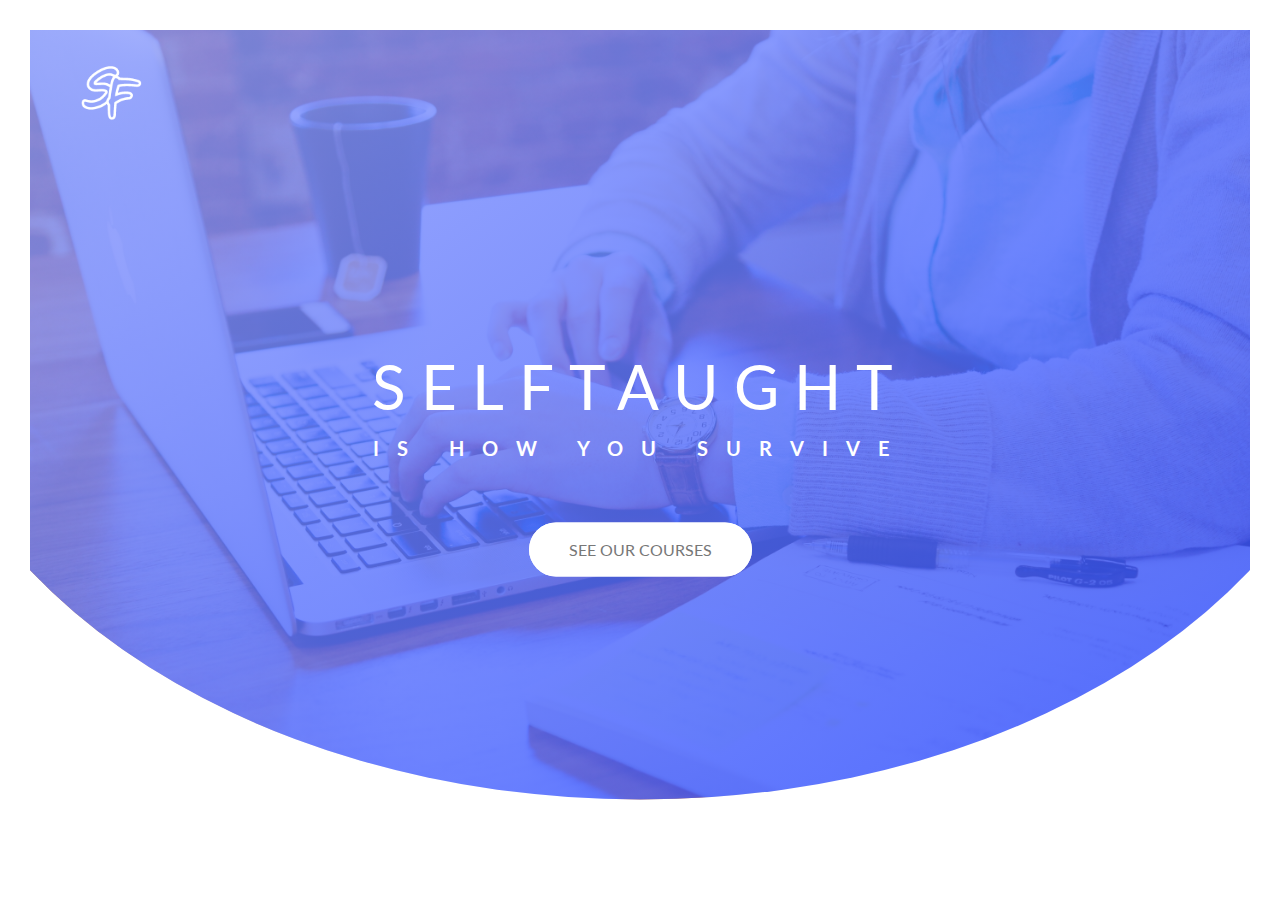
==== kteamsass/index.html @ ffa70d14 "bem class name" ====
<!DOCTYPE html>
<html lang="en">
<head>
  <meta charset="UTF-8">
  <meta name="viewport" content="width=device-width, initial-scale=1.0">
  <link href="https://fonts.googleapis.com/css2?family=Lato&display=swap" rel="stylesheet">
  <link rel="stylesheet" href="../vendor/css/fontawesome-5.13.0.min.css">
  <link rel="stylesheet" href="./css/style.css">
  <title>SELFTAUGHT | Skill Website | CSS và SASS nâng cao</title>
</head>
<body>
  <header class="header">
    <div class="header__logo-box">
      <img src="./img/logooutline.png" class="header__logo" alt="logo">
    </div>
    <div class="header__text-box">
      <h3 class="heading-primary">
        <span class="heading-primary--main">selftaught</span>
        <span class="heading-primary--sub">is how you survive</span>
      </h3>
      <a href="#" class="btn btn--white btn--animated">See our courses</a>
    </div>
  </header>
</body>
</html>
---- kteamsass/css/style.css ----
*,
*::before,
*::after {
    box-sizing: border-box;
    margin: 0;
    padding: 0;
}

body {
    color: #777;
    line-height: 1.5;
    font-family: "Lato", sans-serif;
    font-weight: 400;
    font-size: 1.6rem;
    padding: 30px;
}

header {
    background-image: linear-gradient(to right bottom, rgba(142, 158, 252, .8), rgba(28, 62, 255, .8)), url("../img/background1.jpg");
    background-position: top;
    background-size: cover;
    clip-path: ellipse(60% 60% at 50% 30%);
    height: 95vh;
    position: relative;
}

html {
    font-size: 10px;
}

.btn,
.btn:link,
.btn:visited {
    border-radius: 100px;
    display: inline-block;
    font-size: 1.6rem;
    padding: 15px 40px;
    position: relative;
    text-decoration: none;
    text-transform: uppercase;
}

.btn::after {
    border-radius: inherit;
    content: "";
    display: inline-block;
    height: 100%;
    left: 0;
    position: absolute;
    top: 0;
    transition: all .4s;
    width: 100%;
    z-index: -1;
}

.btn:hover {
    box-shadow: 0 5px 20px rgba(0, 0, 0, .2);
    transform: translateY(-3px);
}

.btn:hover::after {
    opacity: 0;
    transform: scaleX(1.4) scaleY(1.6);
}

.btn:active {
    box-shadow: 0 5px 10px rgba(0, 0, 0, .2);
    outline: none;
    transform: translateY(-1px);
}

.btn--animated {
    animation: moveInBottom .5s ease-out .75s backwards;
}

.btn--white {
    background-color: #fff;
    color: #777;
}

.btn--white::after {
    background-color: inherit;
}

.header__logo {
    height: 70px;
}

.header__logo-box {
    left: 30px;
    position: absolute;
    top: 30px;
}

.header__text-box {
    left: 50%;
    position: absolute;
    text-align: center;
    top: 50%;
    transform: translate(-50%, -50%);
}

.heading-primary {
    color: #fff;
    margin-bottom: 60px;
    text-transform: uppercase;
}

.heading-primary--main {
    animation: moveInLeft 1s ease-out;
    display: block;
    font-size: 6.2rem;
    font-weight: 400;
    letter-spacing: 15px;
}

.heading-primary--sub {
    animation: moveInRight 1s ease-out;
    display: block;
    font-size: 2rem;
    font-weight: 700;
    letter-spacing: 18px;
}

@keyframes moveInLeft {
    0% {
        opacity: 0;
        transform: translateX(-100px);
    }
    80% {
        transform: translateX(10px);
    }
    100% {
        opacity: 1;
        transform: translateX(0);
    }
}

@keyframes moveInRight {
    0% {
        opacity: 0;
        transform: translateX(100px);
    }
    80% {
        transform: translateX(-10px);
    }
    100% {
        opacity: 1;
        transform: translateX(0);
    }
}

@keyframes moveInBottom {
    0% {
        opacity: 0;
        transform: translateY(30px);
    }
    100% {
        opacity: 1;
        transform: translateY(0);
    }
}
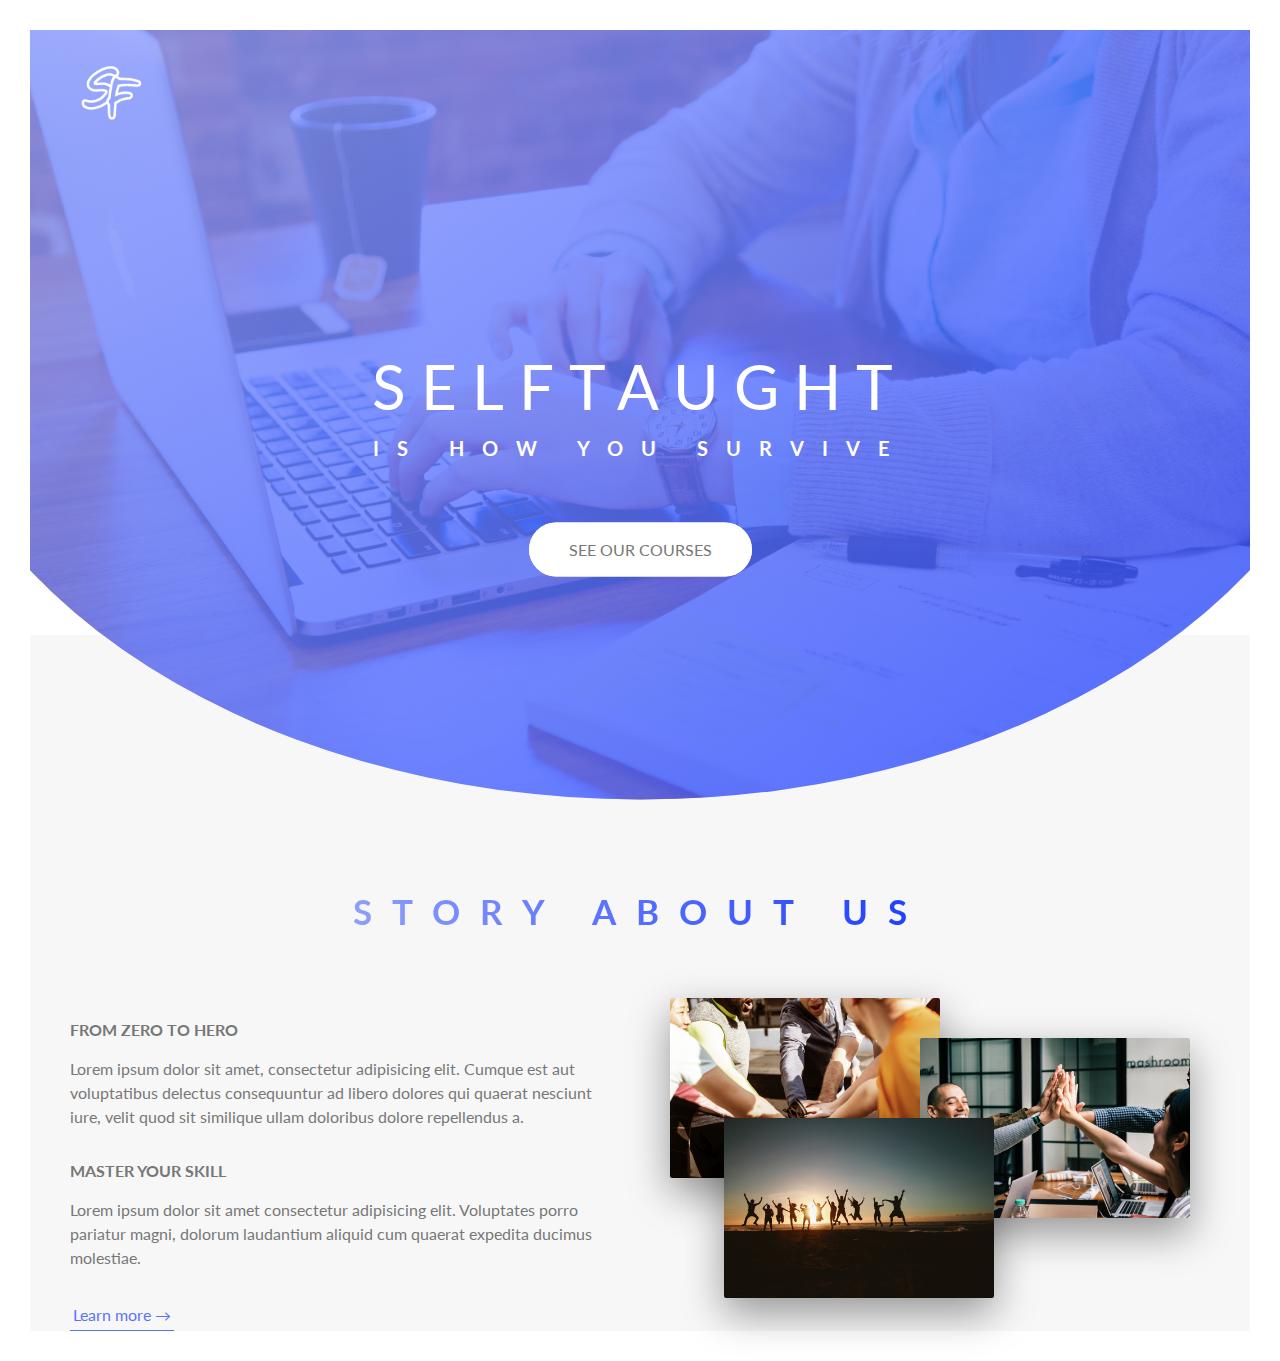
==== commit 97ec6331: "grid, about section" ====
--- a/kteamsass/index.html
+++ b/kteamsass/index.html
@@ -21,5 +21,26 @@
       <a href="#" class="btn btn--white btn--animated">See our courses</a>
     </div>
   </header>
+  <div class="section-about">
+    <div class="u-center-text u-margin-bottom-big">
+      <h2 class="heading-secondary">Story about us</h2>
+    </div>
+    <div class="row">
+      <div class="col-1-of-2">
+        <h3 class="heading-tertiary u-margin-bottom-small">from zero to hero</h3>
+        <p class="paragraph">Lorem ipsum dolor sit amet, consectetur adipisicing elit. Cumque est aut voluptatibus delectus consequuntur ad libero dolores qui quaerat nesciunt iure, velit quod sit similique ullam doloribus dolore repellendus a.</p>
+        <h3 class="heading-tertiary u-margin-bottom-small">master your skill</h3>
+        <p class="paragraph">Lorem ipsum dolor sit amet consectetur adipisicing elit. Voluptates porro pariatur magni, dolorum laudantium aliquid cum quaerat expedita ducimus molestiae.</p>
+        <a href="#" class="btn-text">Learn more &rarr;</a>
+      </div>
+      <div class="col-1-of-2">
+        <div class="composition">
+          <img src="./img/humangroups1.jpg" class="composition__photo composition__photo--p1" alt="photo1">
+          <img src="./img/humangroups2.jpg" class="composition__photo composition__photo--p2" alt="photo2">
+          <img src="./img/humangroups3.jpg" class="composition__photo composition__photo--p3" alt="photo3">
+        </div>
+      </div>
+    </div>
+  </div>
 </body>
 </html>
--- a/kteamsass/css/style.css
+++ b/kteamsass/css/style.css
@@ -1,162 +1,279 @@
+@keyframes moveInLeft {
+  0% {
+    opacity: 0;
+    transform: translateX(-100px);
+  }
+  80% {
+    transform: translateX(10px);
+  }
+  100% {
+    opacity: 1;
+    transform: translateX(0);
+  }
+}
+@keyframes moveInRight {
+  0% {
+    opacity: 0;
+    transform: translateX(100px);
+  }
+  80% {
+    transform: translateX(-10px);
+  }
+  100% {
+    opacity: 1;
+    transform: translateX(0);
+  }
+}
+@keyframes moveInBottom {
+  0% {
+    opacity: 0;
+    transform: translateY(30px);
+  }
+  100% {
+    opacity: 1;
+    transform: translateY(0);
+  }
+}
 *,
 *::before,
 *::after {
-    box-sizing: border-box;
-    margin: 0;
-    padding: 0;
+  box-sizing: inherit;
+  margin: 0;
+  padding: 0;
 }
 
 body {
-    color: #777;
-    line-height: 1.5;
-    font-family: "Lato", sans-serif;
-    font-weight: 400;
-    font-size: 1.6rem;
-    padding: 30px;
-}
-
-header {
-    background-image: linear-gradient(to right bottom, rgba(142, 158, 252, .8), rgba(28, 62, 255, .8)), url("../img/background1.jpg");
-    background-position: top;
-    background-size: cover;
-    clip-path: ellipse(60% 60% at 50% 30%);
-    height: 95vh;
-    position: relative;
+  box-sizing: border-box;
 }
 
 html {
-    font-size: 10px;
-}
-
-.btn,
-.btn:link,
-.btn:visited {
-    border-radius: 100px;
-    display: inline-block;
-    font-size: 1.6rem;
-    padding: 15px 40px;
-    position: relative;
-    text-decoration: none;
-    text-transform: uppercase;
+  font-size: 10px;
+}
+
+body {
+  color: #777;
+  line-height: 1.5;
+  font-family: "Lato", sans-serif;
+  font-weight: 400;
+  font-size: 1.6rem;
+  padding: 30px;
+}
+
+.heading-primary {
+  color: #fff;
+  margin-bottom: 60px;
+  text-transform: uppercase;
+}
+.heading-primary--main {
+  animation: moveInLeft 1s ease-out;
+  display: block;
+  font-size: 6.2rem;
+  font-weight: 400;
+  letter-spacing: 15px;
+}
+.heading-primary--sub {
+  animation: moveInRight 1s ease-out;
+  display: block;
+  font-size: 2rem;
+  font-weight: 700;
+  letter-spacing: 18px;
+}
+
+.heading-secondary {
+  -webkit-background-clip: text;
+  background-clip: text;
+  background-image: linear-gradient(to right, #8e9efc, #1c3eff);
+  color: transparent;
+  cursor: pointer;
+  display: inline-block;
+  font-size: 3.5rem;
+  font-weight: 700;
+  letter-spacing: 2rem;
+  text-transform: uppercase;
+  transition: all 0.2s;
+}
+.heading-secondary:hover {
+  text-shadow: 0.5rem 1rem 2rem rgba(0, 0, 0, 0.2);
+  transform: skewY(5deg) scale(1.1);
+}
+
+.heading-tertiary {
+  font-size: 1.6rem;
+  font-weight: 700;
+  text-transform: uppercase;
+}
+
+.paragraph {
+  font-size: 1.6rem;
+}
+.paragraph:not(:last-child) {
+  margin-bottom: 3rem;
+}
+
+.u-center-text {
+  text-align: center;
+}
+
+.u-margin-bottom-big {
+  margin-bottom: 8rem;
+}
+
+.u-margin-bottom-small {
+  margin-bottom: 1.5rem;
 }
 
 .btn::after {
-    border-radius: inherit;
-    content: "";
-    display: inline-block;
-    height: 100%;
-    left: 0;
-    position: absolute;
-    top: 0;
-    transition: all .4s;
-    width: 100%;
-    z-index: -1;
-}
-
+  border-radius: inherit;
+  content: "";
+  display: inline-block;
+  height: 100%;
+  left: 0;
+  position: absolute;
+  top: 0;
+  transition: all 0.4s;
+  width: 100%;
+  z-index: -1;
+}
+.btn:link, .btn:visited {
+  border-radius: 100px;
+  display: inline-block;
+  font-size: 1.6rem;
+  padding: 15px 40px;
+  position: relative;
+  text-decoration: none;
+  text-transform: uppercase;
+}
+.btn--animated {
+  animation: moveInBottom 0.5s ease-out 0.75s backwards;
+}
+.btn--white {
+  background-color: #fff;
+  color: #777;
+}
+.btn--white::after {
+  background-color: inherit;
+}
 .btn:hover {
-    box-shadow: 0 5px 20px rgba(0, 0, 0, .2);
-    transform: translateY(-3px);
-}
-
+  box-shadow: 0 5px 20px rgba(0, 0, 0, 0.2);
+  transform: translateY(-3px);
+}
 .btn:hover::after {
-    opacity: 0;
-    transform: scaleX(1.4) scaleY(1.6);
-}
-
+  opacity: 0;
+  transform: scaleX(1.4) scaleY(1.6);
+}
 .btn:active {
-    box-shadow: 0 5px 10px rgba(0, 0, 0, .2);
-    outline: none;
-    transform: translateY(-1px);
-}
-
-.btn--animated {
-    animation: moveInBottom .5s ease-out .75s backwards;
-}
-
-.btn--white {
-    background-color: #fff;
-    color: #777;
-}
-
-.btn--white::after {
-    background-color: inherit;
-}
-
+  box-shadow: 0 5px 10px rgba(0, 0, 0, 0.2);
+  outline: none;
+  transform: translateY(-1px);
+}
+
+.btn-text {
+  transition: all 0.2s;
+}
+.btn-text:link, .btn-text:visited {
+  border-bottom: 1px solid #5a73fc;
+  color: #5a73fc;
+  display: inline-block;
+  font-size: 1.6rem;
+  padding: 0.3rem;
+  text-decoration: none;
+}
+.btn-text:hover {
+  background-color: #5a73fc;
+  box-shadow: 0 1rem 2rem rgba(0, 0, 0, 0.2);
+  color: #fff;
+  transform: translateY(-0.2rem);
+}
+.btn-text:active {
+  box-shadow: 0 0.5rem 1rem rgba(0, 0, 0, 0.15);
+  transform: translateY(0);
+}
+
+.composition {
+  position: relative;
+}
+.composition:hover .composition__photo:not(:hover) {
+  transform: scale(0.9);
+}
+.composition__photo {
+  border-radius: 0.2rem;
+  box-shadow: 0 1.5rem 4rem rgba(0, 0, 0, 0.4);
+  outline-offset: 1rem;
+  position: absolute;
+  transition: all 0.2s;
+  width: 50%;
+  z-index: 10;
+}
+.composition__photo:hover {
+  box-shadow: 0 2.5rem 4rem rgba(0, 0, 0, 0.5);
+  outline: 1.5rem solid #5a73fc;
+  transform: scale(1.05);
+  z-index: 20;
+}
+.composition__photo--p1 {
+  left: 0;
+  top: -2rem;
+}
+.composition__photo--p2 {
+  right: 2rem;
+  top: 2rem;
+}
+.composition__photo--p3 {
+  left: 10%;
+  top: 10rem;
+}
+
+.header {
+  background-image: linear-gradient(to right bottom, rgba(142, 158, 252, 0.8), rgba(28, 62, 255, 0.8)), url("../img/background1.jpg");
+  background-position: top;
+  background-size: cover;
+  clip-path: ellipse(60% 60% at 50% 30%);
+  height: 95vh;
+  position: relative;
+}
 .header__logo {
-    height: 70px;
-}
-
+  height: 70px;
+}
 .header__logo-box {
-    left: 30px;
-    position: absolute;
-    top: 30px;
-}
-
+  left: 30px;
+  position: absolute;
+  top: 30px;
+}
 .header__text-box {
-    left: 50%;
-    position: absolute;
-    text-align: center;
-    top: 50%;
-    transform: translate(-50%, -50%);
-}
-
-.heading-primary {
-    color: #fff;
-    margin-bottom: 60px;
-    text-transform: uppercase;
-}
-
-.heading-primary--main {
-    animation: moveInLeft 1s ease-out;
-    display: block;
-    font-size: 6.2rem;
-    font-weight: 400;
-    letter-spacing: 15px;
-}
-
-.heading-primary--sub {
-    animation: moveInRight 1s ease-out;
-    display: block;
-    font-size: 2rem;
-    font-weight: 700;
-    letter-spacing: 18px;
-}
-
-@keyframes moveInLeft {
-    0% {
-        opacity: 0;
-        transform: translateX(-100px);
-    }
-    80% {
-        transform: translateX(10px);
-    }
-    100% {
-        opacity: 1;
-        transform: translateX(0);
-    }
-}
-
-@keyframes moveInRight {
-    0% {
-        opacity: 0;
-        transform: translateX(100px);
-    }
-    80% {
-        transform: translateX(-10px);
-    }
-    100% {
-        opacity: 1;
-        transform: translateX(0);
-    }
-}
-
-@keyframes moveInBottom {
-    0% {
-        opacity: 0;
-        transform: translateY(30px);
-    }
-    100% {
-        opacity: 1;
-        transform: translateY(0);
-    }
-}
+  left: 50%;
+  position: absolute;
+  text-align: center;
+  top: 50%;
+  transform: translate(-50%, -50%);
+}
+
+.row {
+  margin: 0 auto;
+  max-width: 114rem;
+}
+.row::after {
+  clear: both;
+  content: "";
+  display: table;
+}
+.row:not(:last-child) {
+  margin-bottom: 8rem;
+}
+.row [class^=col-] {
+  float: left;
+}
+.row [class^=col-]:not(:last-child) {
+  margin-right: 6rem;
+}
+
+.col-1-of-2 {
+  width: calc((100% - 6rem) / 2);
+}
+
+.section-about {
+  background-color: #f7f7f7;
+  margin-top: -25rem;
+  padding-top: 25rem;
+}
+
+/*# sourceMappingURL=style.css.map */
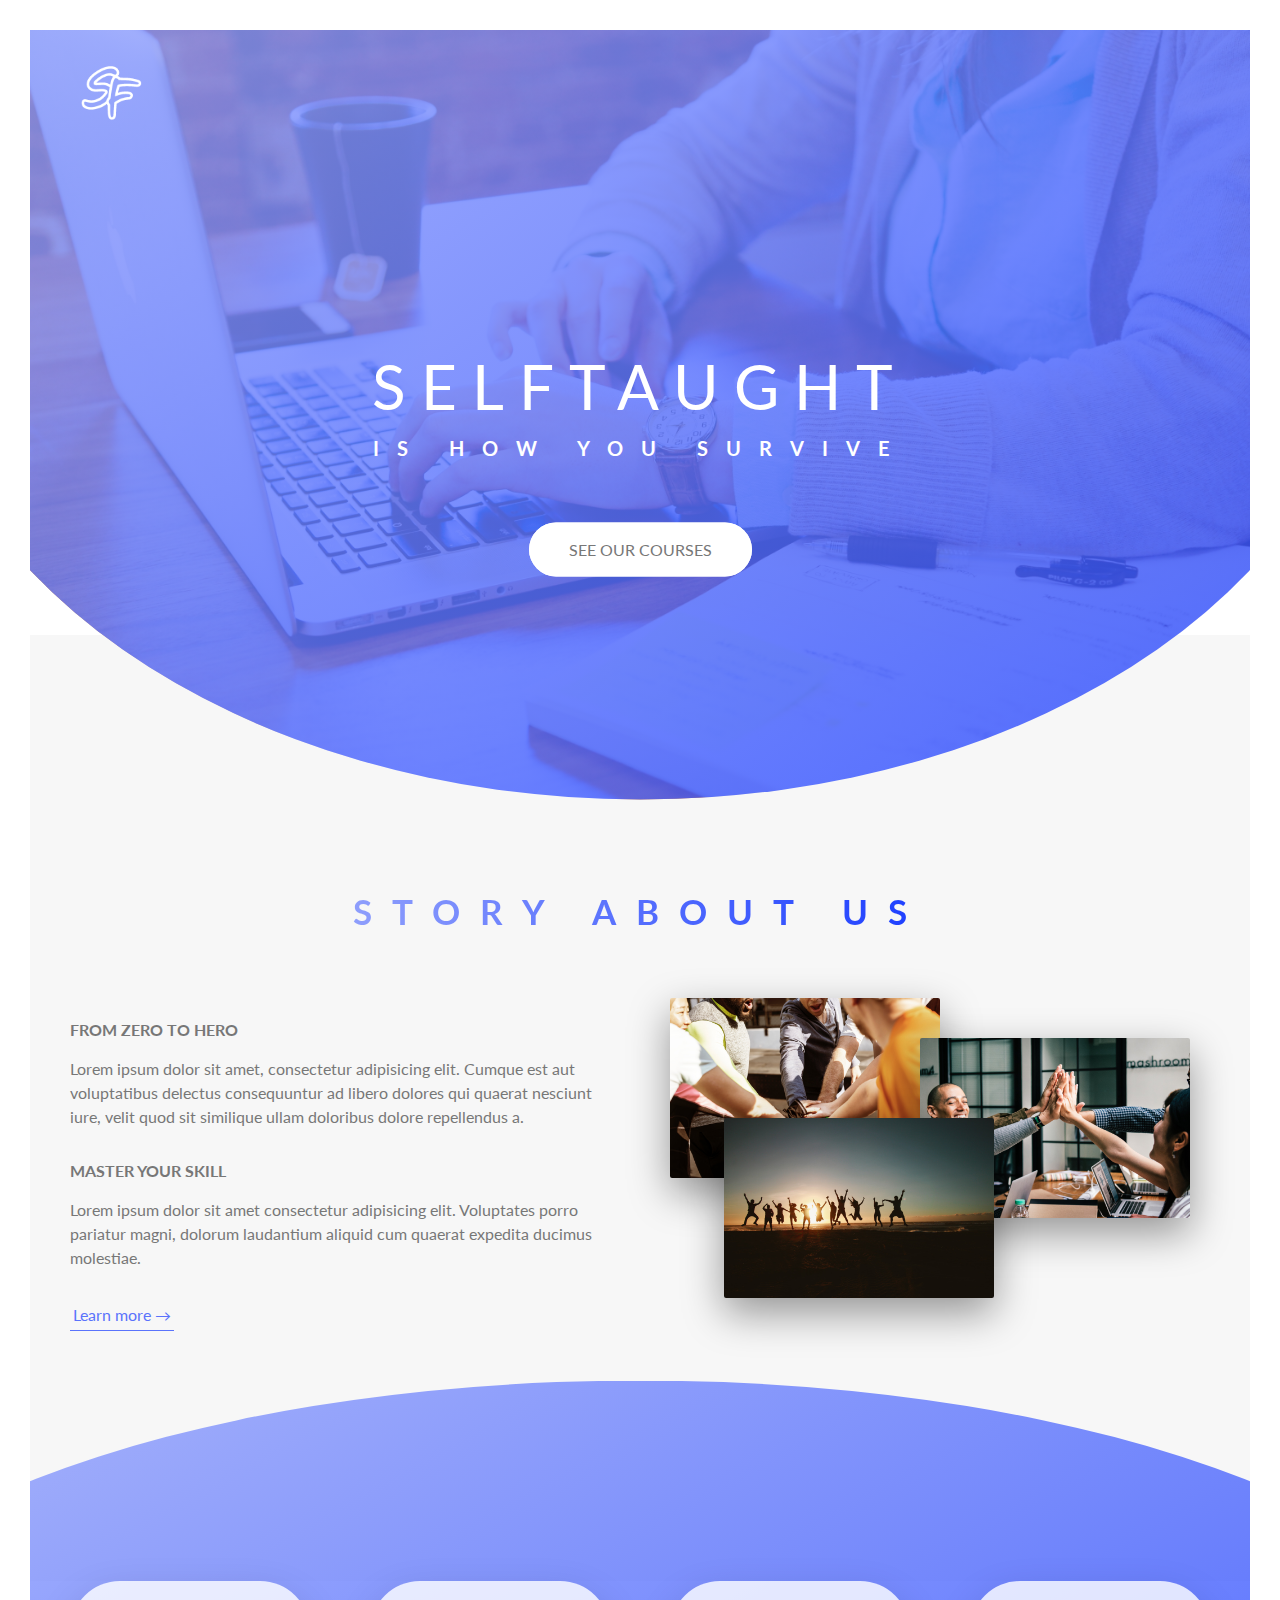
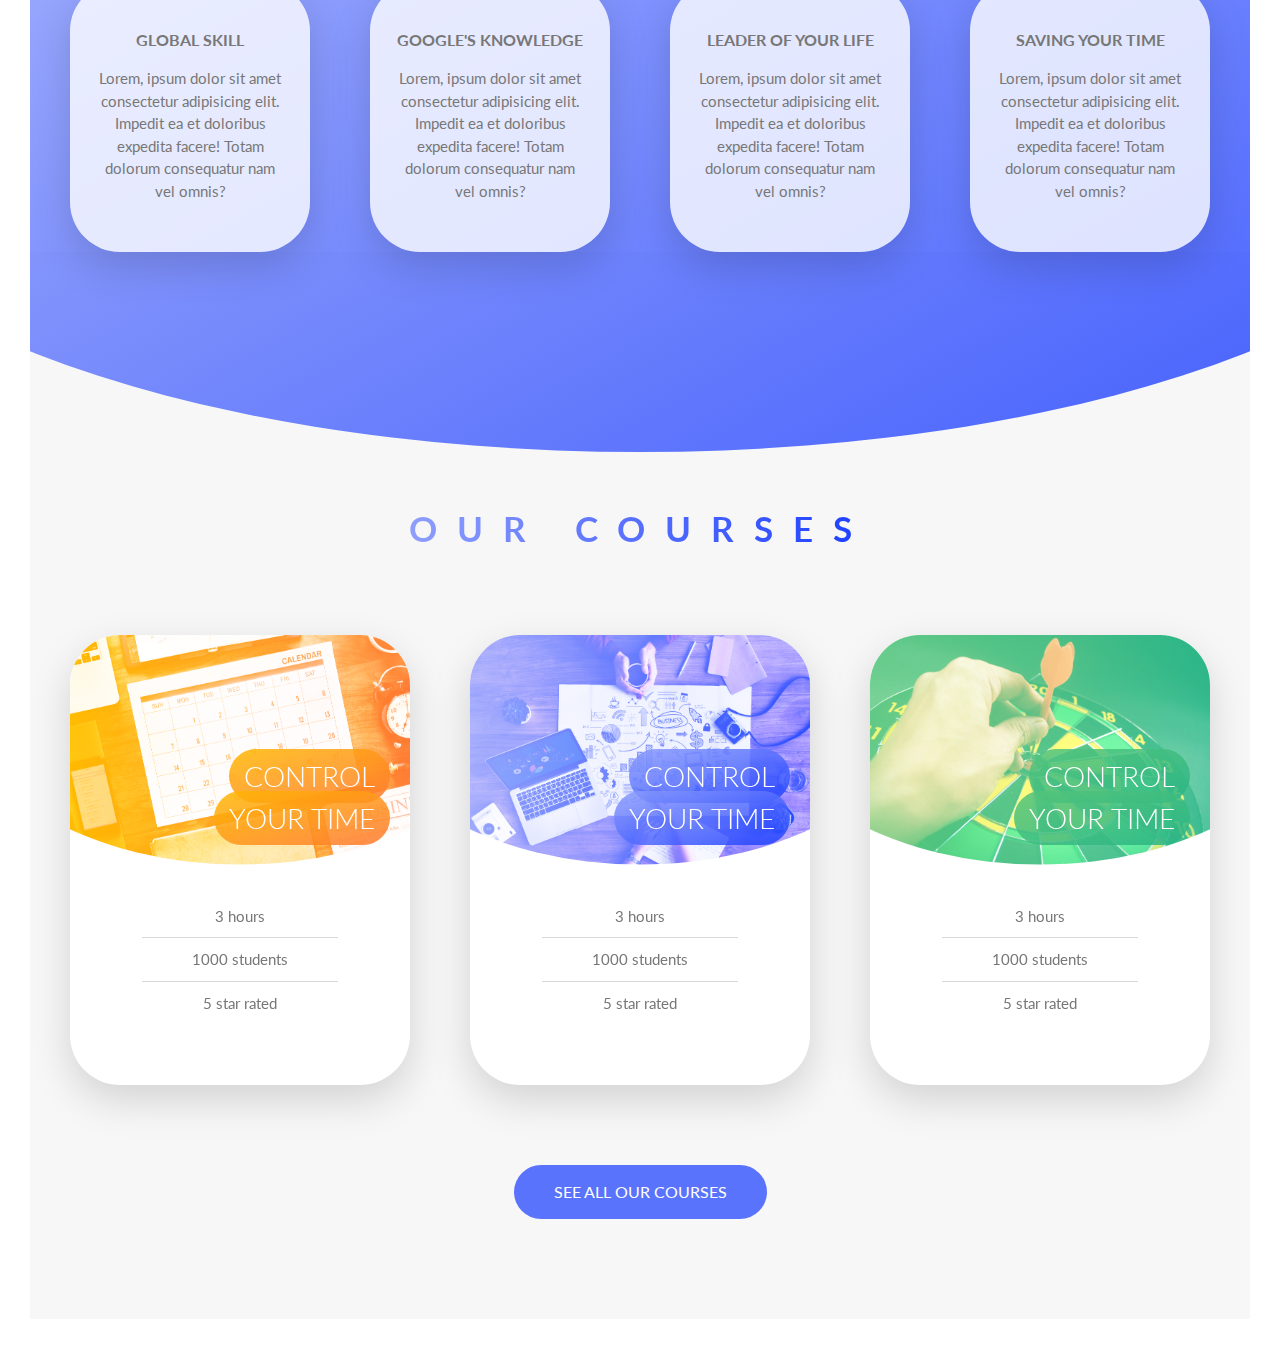
==== commit 9cce53ec: "section card" ====
--- a/kteamsass/index.html
+++ b/kteamsass/index.html
@@ -3,7 +3,7 @@
 <head>
   <meta charset="UTF-8">
   <meta name="viewport" content="width=device-width, initial-scale=1.0">
-  <link href="https://fonts.googleapis.com/css2?family=Lato&display=swap" rel="stylesheet">
+  <link href="https://fonts.googleapis.com/css2?family=Lato:ital,wght@0,100;0,400;1,700&display=swap" rel="stylesheet">
   <link rel="stylesheet" href="../vendor/css/fontawesome-5.13.0.min.css">
   <link rel="stylesheet" href="./css/style.css">
   <title>SELFTAUGHT | Skill Website | CSS và SASS nâng cao</title>
@@ -42,5 +42,125 @@
       </div>
     </div>
   </div>
+  <div class="section-skills">
+    <div class="row">
+      <div class="col-1-of-4">
+        <div class="skill-box">
+          <i class="skill-box__icon fas fa-globe-americas"></i>
+          <h3 class="heading-tertiary u-margin-bottom-small">global skill</h3>
+          <div class="skill-box__text">Lorem, ipsum dolor sit amet consectetur adipisicing elit. Impedit ea et doloribus expedita facere! Totam dolorum consequatur nam vel omnis?</div>
+        </div>
+      </div>
+      <div class="col-1-of-4">
+        <div class="skill-box">
+          <i class="skill-box__icon fas fa-book-open"></i>
+          <h3 class="heading-tertiary u-margin-bottom-small">google's knowledge</h3>
+          <div class="skill-box__text">Lorem, ipsum dolor sit amet consectetur adipisicing elit. Impedit ea et doloribus expedita facere! Totam dolorum consequatur nam vel omnis?</div>
+        </div>
+      </div>
+      <div class="col-1-of-4">
+        <div class="skill-box">
+          <i class="skill-box__icon fas fa-users"></i>
+          <h3 class="heading-tertiary u-margin-bottom-small">leader of your life</h3>
+          <div class="skill-box__text">Lorem, ipsum dolor sit amet consectetur adipisicing elit. Impedit ea et doloribus expedita facere! Totam dolorum consequatur nam vel omnis?</div>
+        </div>
+      </div>
+      <div class="col-1-of-4">
+        <div class="skill-box">
+          <i class="skill-box__icon fas fa-hourglass-half"></i>
+          <h3 class="heading-tertiary u-margin-bottom-small">saving your time</h3>
+          <div class="skill-box__text">Lorem, ipsum dolor sit amet consectetur adipisicing elit. Impedit ea et doloribus expedita facere! Totam dolorum consequatur nam vel omnis?</div>
+        </div>
+      </div>
+    </div>
+  </div>
+  <div class="section-courses" id="section-courses">
+    <div class="u-center-text u-margin-bottom-big">
+      <h2 class="heading-secondary">our courses</h2>
+    </div>
+    <div class="row">
+      <div class="col-1-of-3">
+        <div class="card">
+          <div class="card__side card__side--front">
+            <div class="card__picture card__picture--1">&nbsp;</div>
+            <h4 class="card__heading">
+              <span class="card__heading-span card__heading-span--1">Control <br> your time</span>
+            </h4>
+            <div class="card__details">
+              <ul>
+                <li>3 hours</li>
+                <li>1000 students</li>
+                <li>5 star rated</li>
+              </ul>
+            </div>
+          </div>
+          <div class="card__side card__side--back card__side--back-1">
+            <div class="card__cta">
+              <div class="card__price-box">
+                <p class="card__price-only">Only</p>
+                <p class="card__price-value">$16</p>
+                <a href="#popup" class="btn btn--white">Enroll now</a>
+              </div>
+            </div>
+          </div>
+        </div>
+      </div>
+      <div class="col-1-of-3">
+        <div class="card">
+          <div class="card__side card__side--front">
+            <div class="card__picture card__picture--2">&nbsp;</div>
+            <h4 class="card__heading">
+              <span class="card__heading-span card__heading-span--2">Control <br> your time</span>
+            </h4>
+            <div class="card__details">
+              <ul>
+                <li>3 hours</li>
+                <li>1000 students</li>
+                <li>5 star rated</li>
+              </ul>
+            </div>
+          </div>
+          <div class="card__side card__side--back card__side--back-2">
+            <div class="card__cta">
+              <div class="card__price-box">
+                <p class="card__price-only">Only</p>
+                <p class="card__price-value">$20</p>
+                <a href="#popup" class="btn btn--white">Enroll now</a>
+              </div>
+            </div>
+          </div>
+        </div>
+      </div>
+      <div class="col-1-of-3">
+        <div class="card">
+          <div class="card__side card__side--front">
+            <div class="card__picture card__picture--3">&nbsp;</div>
+            <h4 class="card__heading">
+              <span class="card__heading-span card__heading-span--3">Control <br> your time</span>
+            </h4>
+            <div class="card__details">
+              <ul>
+                <li>3 hours</li>
+                <li>1000 students</li>
+                <li>5 star rated</li>
+              </ul>
+            </div>
+          </div>
+          <div class="card__side card__side--back card__side--back-3">
+            <div class="card__cta">
+              <div class="card__price-box">
+                <p class="card__price-only">Only</p>
+                <p class="card__price-value">$25</p>
+                <a href="#popup" class="btn btn--white">Enroll now</a>
+              </div>
+            </div>
+          </div>
+        </div>
+      </div>
+    </div>
+    <div class="u-center-text">
+      <a href="#" class="btn btn--blue">See all our courses</a>
+    </div>
+  </div>
 </body>
 </html>
--- a/kteamsass/css/style.css
+++ b/kteamsass/css/style.css
@@ -146,6 +146,13 @@
 .btn--animated {
   animation: moveInBottom 0.5s ease-out 0.75s backwards;
 }
+.btn--blue {
+  background-color: #5a73fc;
+  color: #fff;
+}
+.btn--blue::after {
+  background-color: inherit;
+}
 .btn--white {
   background-color: #fff;
   color: #777;
@@ -189,6 +196,128 @@
   transform: translateY(0);
 }
 
+.card {
+  height: 45rem;
+  perspective: 150rem;
+  position: relative;
+}
+.card:hover .card__side--back {
+  transform: rotateY(0);
+}
+.card:hover .card__side--front {
+  transform: rotateY(-180deg);
+}
+.card__cta {
+  position: absolute;
+  top: 50%;
+  left: 50%;
+  text-align: center;
+  transform: translate(-50%, -50%);
+  width: 90%;
+}
+.card__details {
+  color: #777;
+  padding: 3rem;
+}
+.card__details ul {
+  list-style: none;
+  margin: 0 auto;
+  width: 70%;
+}
+.card__details ul li {
+  font-size: 1.5rem;
+  padding: 1rem;
+  text-align: center;
+}
+.card__details ul li:not(:last-child) {
+  border-bottom: 1px solid rgba(0, 0, 0, 0.15);
+}
+.card__heading {
+  color: #fff;
+  font-size: 2.8rem;
+  font-weight: 300;
+  position: absolute;
+  top: 12rem;
+  right: 2rem;
+  text-align: right;
+  text-transform: uppercase;
+  width: 75%;
+}
+.card__heading-span {
+  border-radius: 5rem;
+  -webkit-box-decoration-break: clone;
+  box-decoration-break: clone;
+  padding: 1rem 1.5rem;
+}
+.card__heading-span--1 {
+  background-image: linear-gradient(to right bottom, rgba(255, 185, 0, 0.85), rgba(255, 119, 48, 0.85));
+}
+.card__heading-span--2 {
+  background-image: linear-gradient(to right bottom, rgba(142, 158, 252, 0.85), rgba(28, 62, 255, 0.85));
+}
+.card__heading-span--3 {
+  background-image: linear-gradient(to right bottom, rgba(85, 197, 122, 0.85), rgba(40, 180, 133, 0.85));
+}
+.card__picture {
+  background-blend-mode: screen;
+  background-size: cover;
+  clip-path: ellipse(80% 70% at 50% 30%);
+  height: 23rem;
+}
+.card__picture--1 {
+  background-image: linear-gradient(to right, #ffb900, #ff7730), url("../img/involve1.jpg");
+}
+.card__picture--2 {
+  background-image: linear-gradient(to right, #8e9efc, #1c3eff), url("../img/involve2.jpg");
+}
+.card__picture--3 {
+  background-image: linear-gradient(to right, #55c57a, #28b485), url("../img/involve3.jpg");
+}
+.card__price-box {
+  color: #fff;
+  margin-bottom: 8rem;
+  text-align: center;
+}
+.card__price-only {
+  font-size: 1.4rem;
+  text-transform: uppercase;
+}
+.card__price-value {
+  font-size: 6rem;
+  font-weight: 100;
+  margin-bottom: 5rem;
+}
+.card__side {
+  backface-visibility: hidden;
+  border-radius: 5rem;
+  box-shadow: 0 1.5rem 4rem rgba(0, 0, 0, 0.15);
+  color: #fff;
+  font-size: 2rem;
+  height: inherit;
+  overflow: hidden;
+  position: absolute;
+  transition: all 0.8s ease;
+  top: 0;
+  left: 0;
+  width: 100%;
+}
+.card__side--back {
+  background-color: green;
+  transform: rotateY(180deg);
+}
+.card__side--back-1 {
+  background-image: linear-gradient(to right, #ffb900, #ff7730);
+}
+.card__side--back-2 {
+  background-image: linear-gradient(to right, #8e9efc, #1c3eff);
+}
+.card__side--back-3 {
+  background-image: linear-gradient(to right, #55c57a, #28b485);
+}
+.card__side--front {
+  background-color: #fff;
+}
+
 .composition {
   position: relative;
 }
@@ -221,6 +350,29 @@
 .composition__photo--p3 {
   left: 10%;
   top: 10rem;
+}
+
+.skill-box {
+  background-color: rgba(255, 255, 255, 0.8);
+  border-radius: 5rem;
+  box-shadow: 0 1.5rem 4rem rgba(0, 0, 0, 0.15);
+  font-size: 1.5rem;
+  padding: 2.5rem 2.5rem 5rem 2.5rem;
+  text-align: center;
+  transition: all 0.2s;
+}
+.skill-box:hover {
+  cursor: pointer;
+  transform: translateY(-1.5rem) scale(1.03);
+}
+.skill-box__icon {
+  -webkit-background-clip: text;
+  background-clip: text;
+  background-image: linear-gradient(to right, #8e9efc, #1c3eff);
+  color: transparent;
+  display: inline-block;
+  font-size: 6rem;
+  margin-bottom: 1.5rem;
 }
 
 .header {
@@ -270,10 +422,33 @@
   width: calc((100% - 6rem) / 2);
 }
 
+.col-1-of-3 {
+  width: calc((100% - 2*6rem) / 3);
+}
+
+.col-1-of-4 {
+  width: calc((100% - 3*6rem) / 4);
+}
+
 .section-about {
   background-color: #f7f7f7;
   margin-top: -25rem;
-  padding-top: 25rem;
+  padding: 25rem 0;
+}
+
+.section-courses {
+  background-color: #f7f7f7;
+  margin-top: -20rem;
+  padding: 25rem 0 10rem 0;
+}
+
+.section-skills {
+  background-image: linear-gradient(to right bottom, rgba(142, 158, 252, 0.8), rgba(28, 62, 255, 0.8)), url("../img/background2.jpg");
+  background-size: cover;
+  clip-path: ellipse(70% 50% at 50% 50%);
+  margin-top: -20rem;
+  padding: 20rem 0;
+  position: relative;
 }
 
 /*# sourceMappingURL=style.css.map */
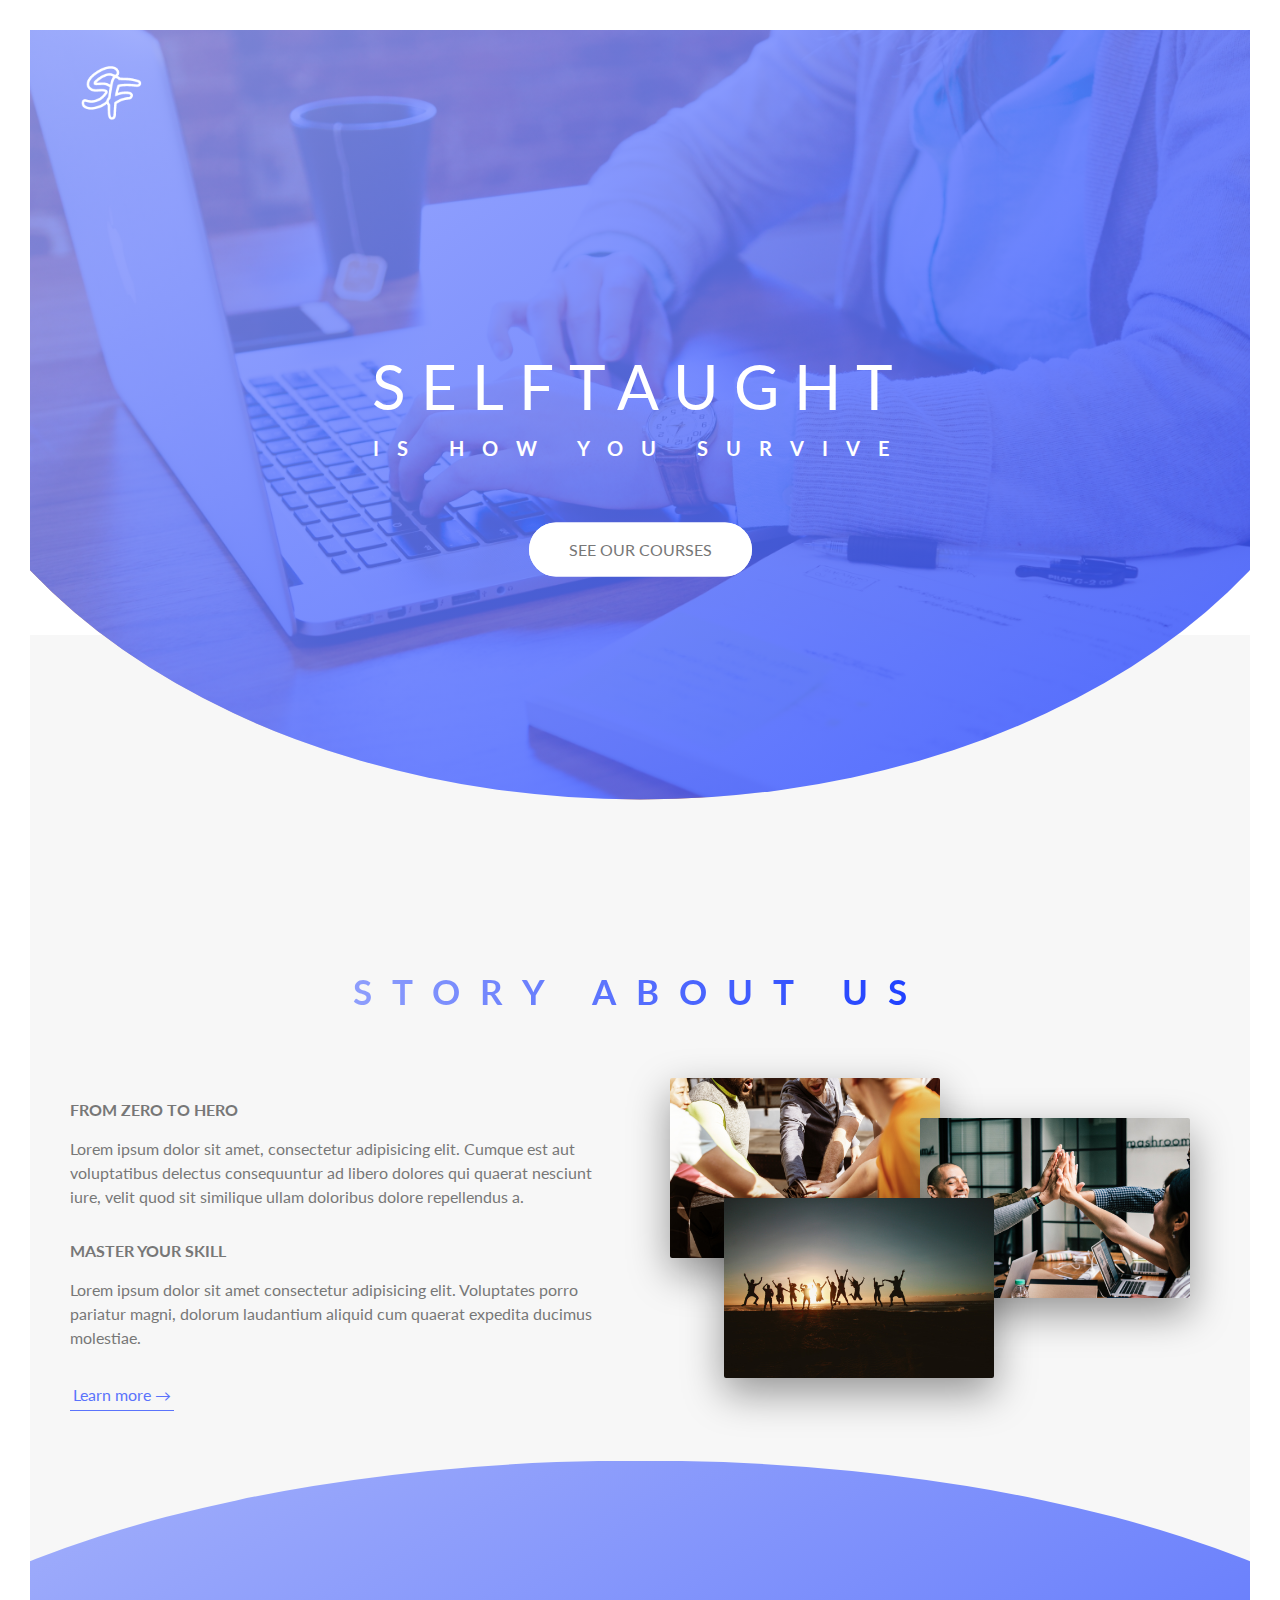
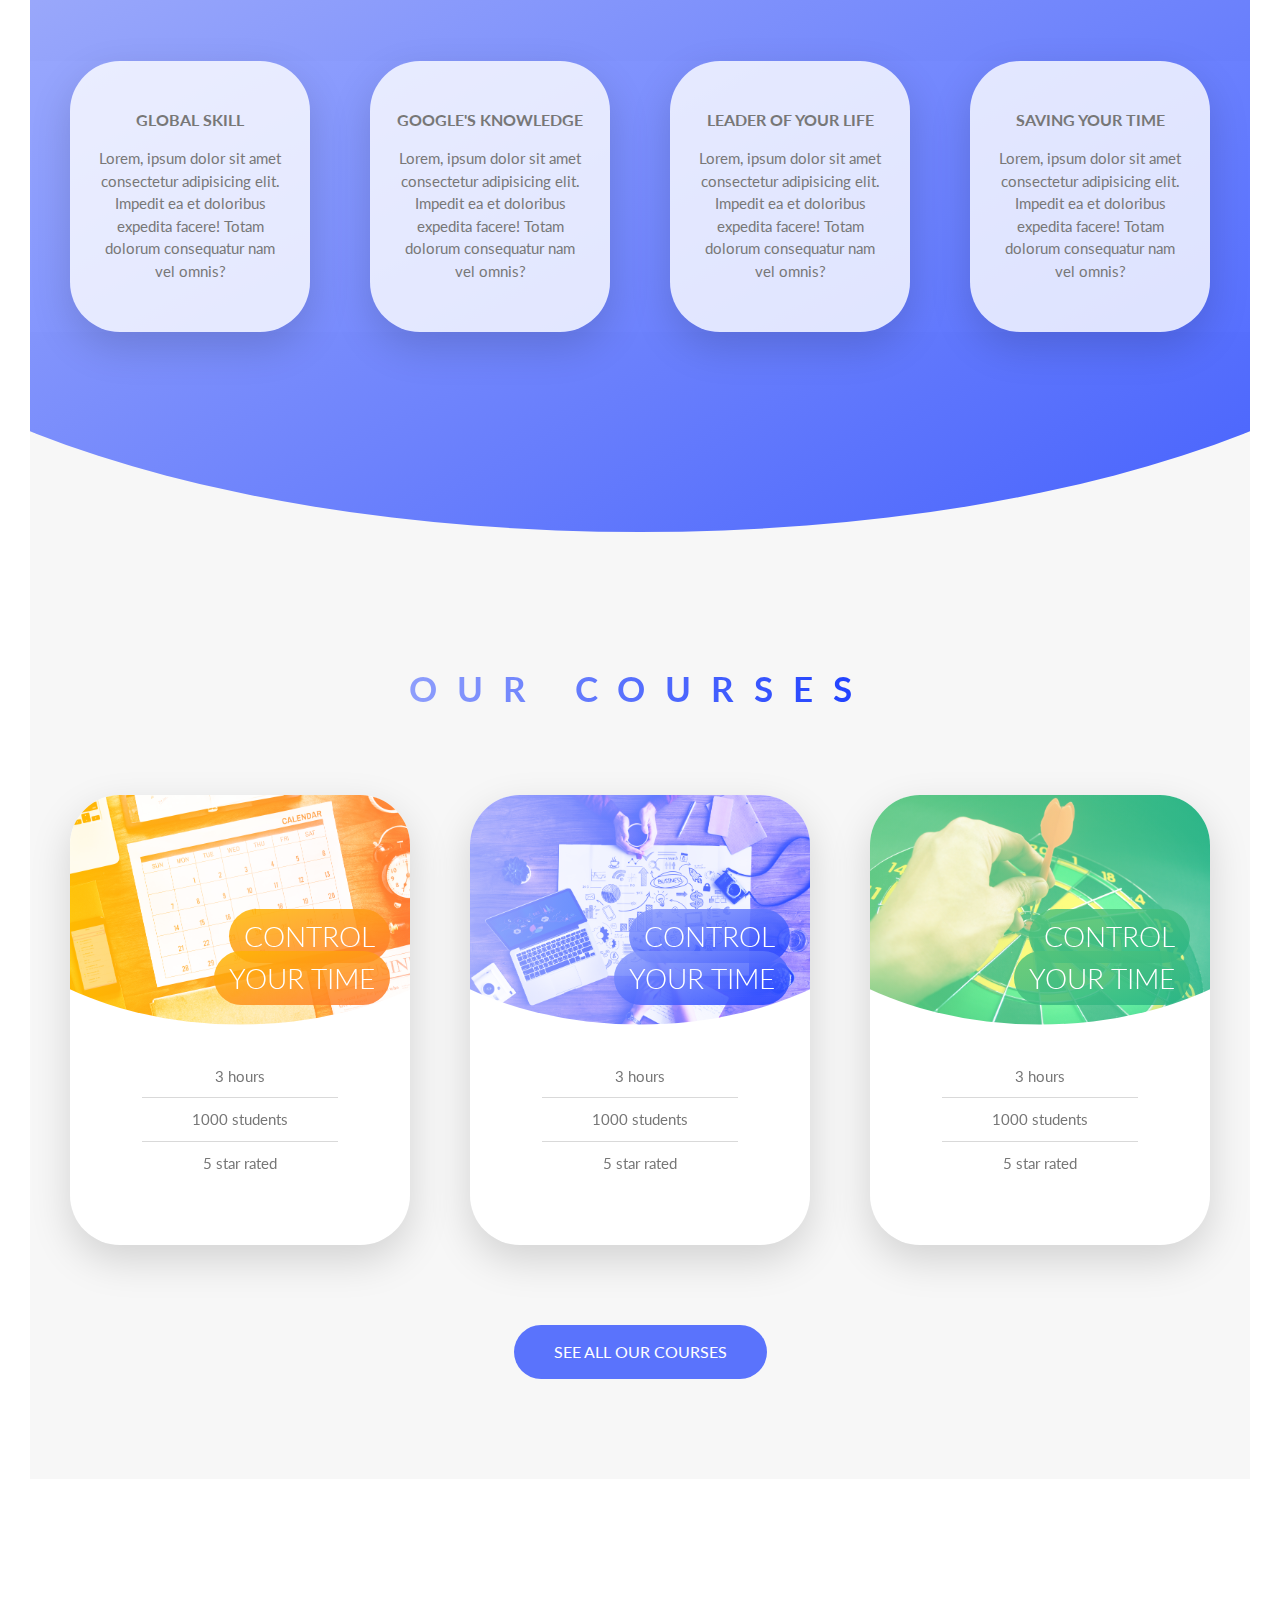
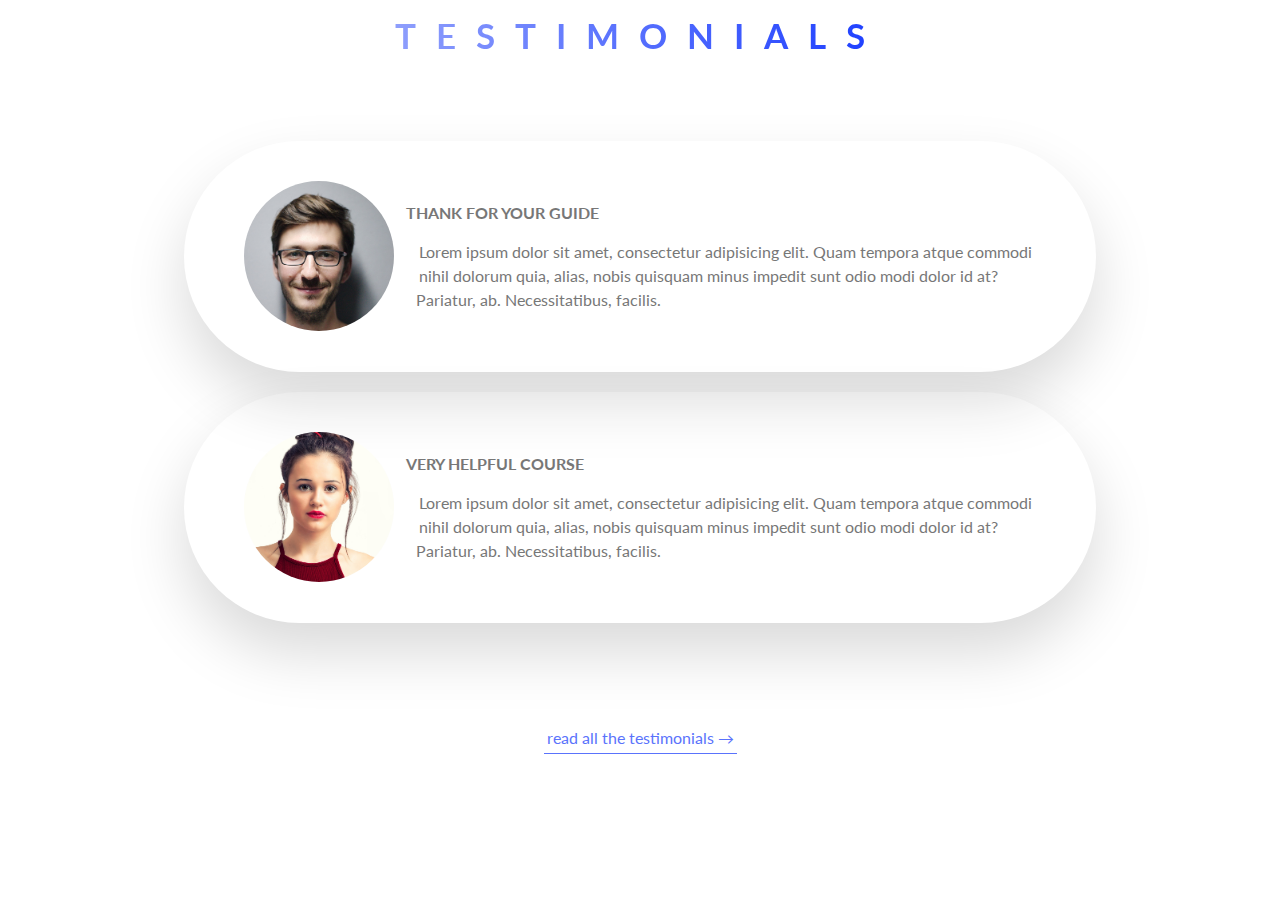
==== commit 69fe5072: "section testimonial" ====
--- a/kteamsass/index.html
+++ b/kteamsass/index.html
@@ -162,5 +162,42 @@
       <a href="#" class="btn btn--blue">See all our courses</a>
     </div>
   </div>
+  <div class="section-testimonials">
+    <div class="bg-video">
+      <video class="bg-video__content" autoplay muted loop>
+        <source src="./img/Boulevard.mp4" type="video/mp4" />
+        <source src="./img/Boulevard.webm" type="videp/webm" />
+        Your browser is not supported
+      </video>
+    </div>
+    <div class="u-center-text u-margin-bottom-big">
+      <h2 class="heading-secondary">testimonials</h2>
+    </div>
+    <div class="row">
+      <div class="testimonial">
+        <figure class="testimonial__shape">
+          <img src="./img/person1.jpg" alt="photo1" class="testimonial__img">
+          <figcaption class="testimonial__caption">Lionel Meshi</figcaption>
+        </figure>
+        <div class="testimonial__text">
+          <h3 class="heading-tertiary u-margin-bottom-small">thank for your guide</h3>
+          <p>Lorem ipsum dolor sit amet, consectetur adipisicing elit. Quam tempora atque commodi nihil dolorum quia, alias, nobis quisquam minus impedit sunt odio modi dolor id at? Pariatur, ab. Necessitatibus, facilis.</p>
+        </div>
+      </div>
+      <div class="testimonial">
+        <figure class="testimonial__shape">
+          <img src="./img/person2.jpg" alt="photo2" class="testimonial__img">
+          <figcaption class="testimonial__caption">Hellarri Cshinson</figcaption>
+        </figure>
+        <div class="testimonial__text">
+          <h3 class="heading-tertiary u-margin-bottom-small">very helpful course</h3>
+          <p>Lorem ipsum dolor sit amet, consectetur adipisicing elit. Quam tempora atque commodi nihil dolorum quia, alias, nobis quisquam minus impedit sunt odio modi dolor id at? Pariatur, ab. Necessitatibus, facilis.</p>
+        </div>
+      </div>
+    </div>
+    <div class="u-center-text u-margin-top-big u-margin-bottom-big">
+      <a href="#" class="btn-text">read all the testimonials &rarr;</a>
+    </div>
+  </div>
 </body>
 </html>
--- a/kteamsass/css/style.css
+++ b/kteamsass/css/style.css
@@ -122,6 +122,26 @@
   margin-bottom: 1.5rem;
 }
 
+.u-margin-bottom-big {
+  margin-top: 8rem;
+}
+
+.bg-video {
+  height: 100%;
+  opacity: 0.2;
+  overflow: hidden;
+  position: absolute;
+  top: 0;
+  left: 0;
+  width: 100%;
+  z-index: -1;
+}
+.bg-video__content {
+  height: 100%;
+  object-fit: cover;
+  width: 100%;
+}
+
 .btn::after {
   border-radius: inherit;
   content: "";
@@ -375,6 +395,54 @@
   margin-bottom: 1.5rem;
 }
 
+.testimonial {
+  background-color: rgba(255, 255, 255, 0.1);
+  border-radius: 100rem;
+  box-shadow: 0 3rem 6rem rgba(0, 0, 0, 0.15);
+  font-size: 1.6rem;
+  margin: 0 auto;
+  margin-bottom: 2rem;
+  padding: 6rem;
+  padding-left: 9rem;
+  width: 80%;
+}
+.testimonial:hover .testimonial__caption {
+  opacity: 1;
+  transform: translate(-50%, -50%);
+}
+.testimonial:hover .testimonial__img {
+  filter: blur(0.5rem) brightness(70%);
+  transform: scale(1.05);
+}
+.testimonial__caption {
+  color: #fff;
+  font-size: 1.7rem;
+  opacity: 0;
+  position: absolute;
+  top: 50%;
+  left: 50%;
+  text-align: center;
+  text-transform: uppercase;
+  transform: translate(-50%, 20%);
+  transition: all 0.5s;
+}
+.testimonial__img {
+  transform: translateY(-2rem);
+  transition: all 0.3s;
+  width: 100%;
+}
+.testimonial__shape {
+  background-color: #fff;
+  clip-path: circle(50% at 50% 50%);
+  float: left;
+  height: 15rem;
+  margin-top: -2rem;
+  position: relative;
+  shape-outside: circle(50% at 50% 50%);
+  transform: translateX(-3rem);
+  width: 15rem;
+}
+
 .header {
   background-image: linear-gradient(to right bottom, rgba(142, 158, 252, 0.8), rgba(28, 62, 255, 0.8)), url("../img/background1.jpg");
   background-position: top;
@@ -451,4 +519,9 @@
   position: relative;
 }
 
+.section-testimonials {
+  padding: 5rem 0;
+  position: relative;
+}
+
 /*# sourceMappingURL=style.css.map */
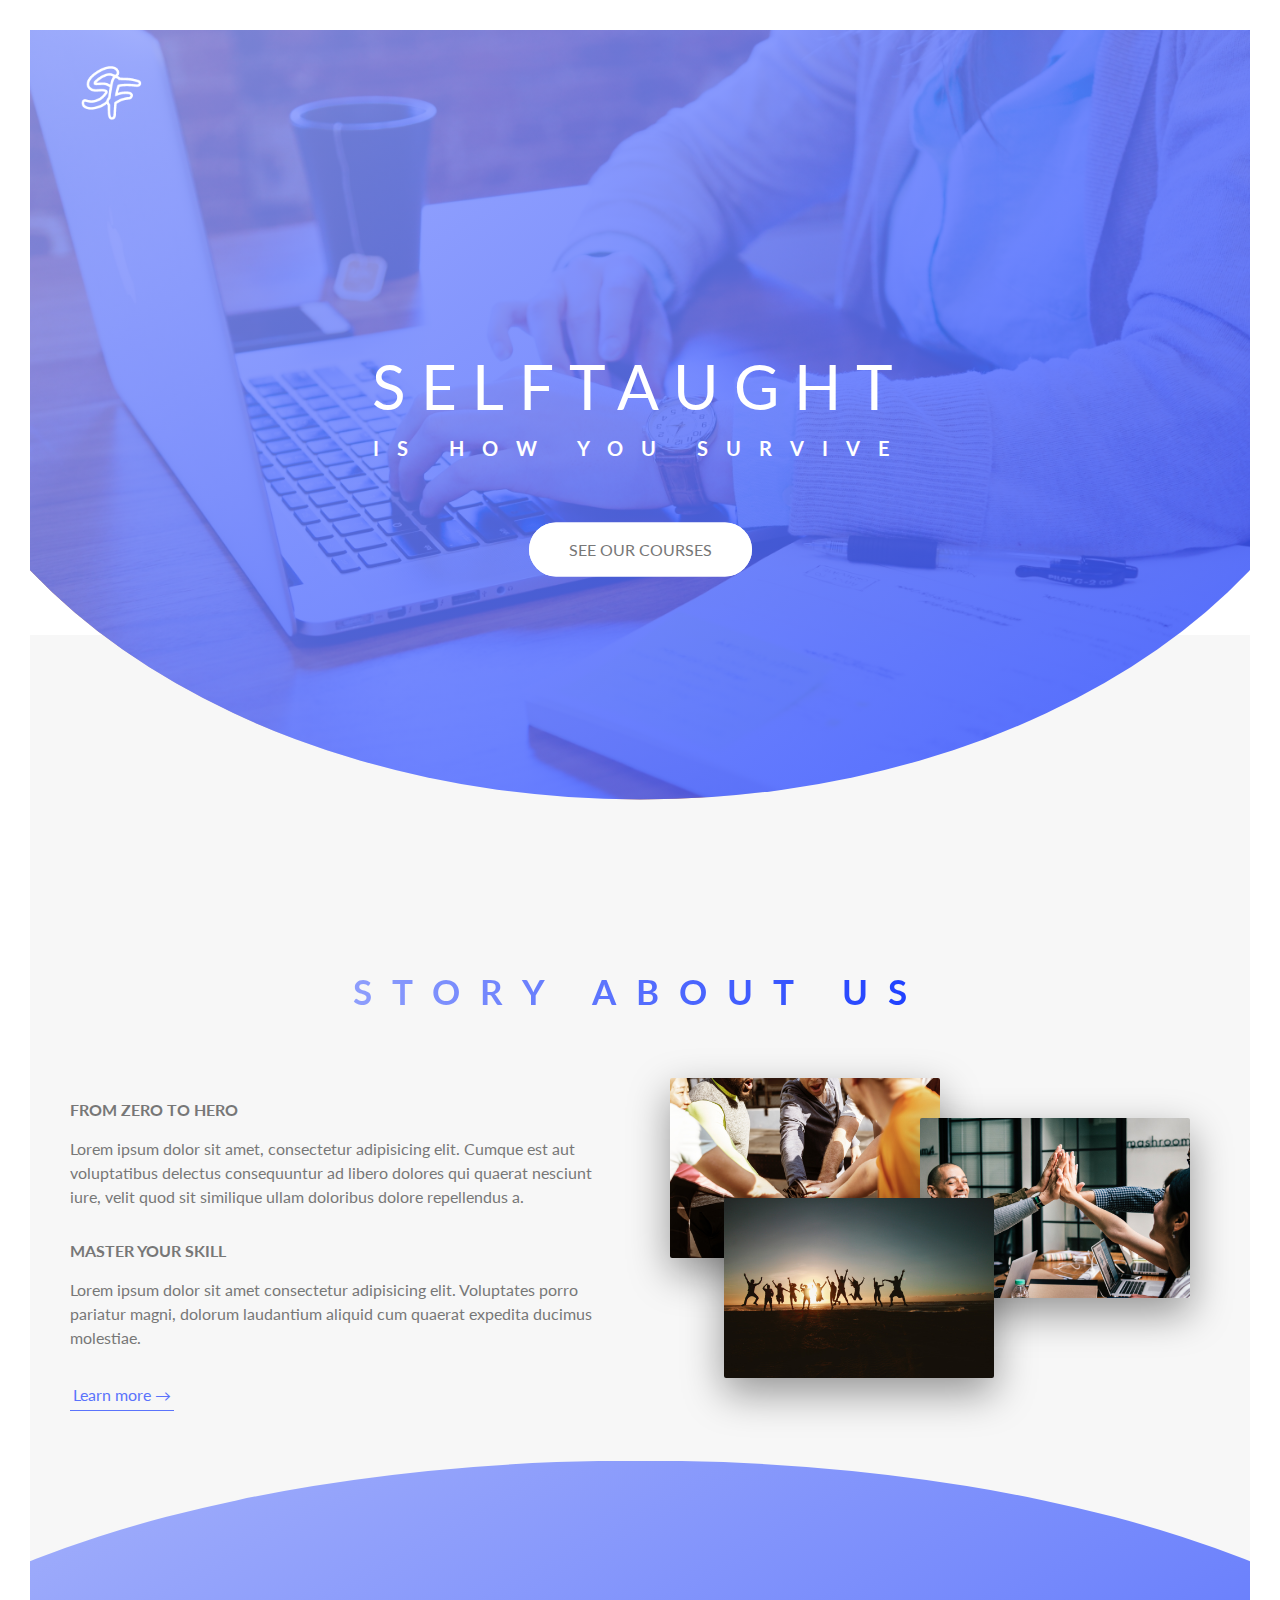
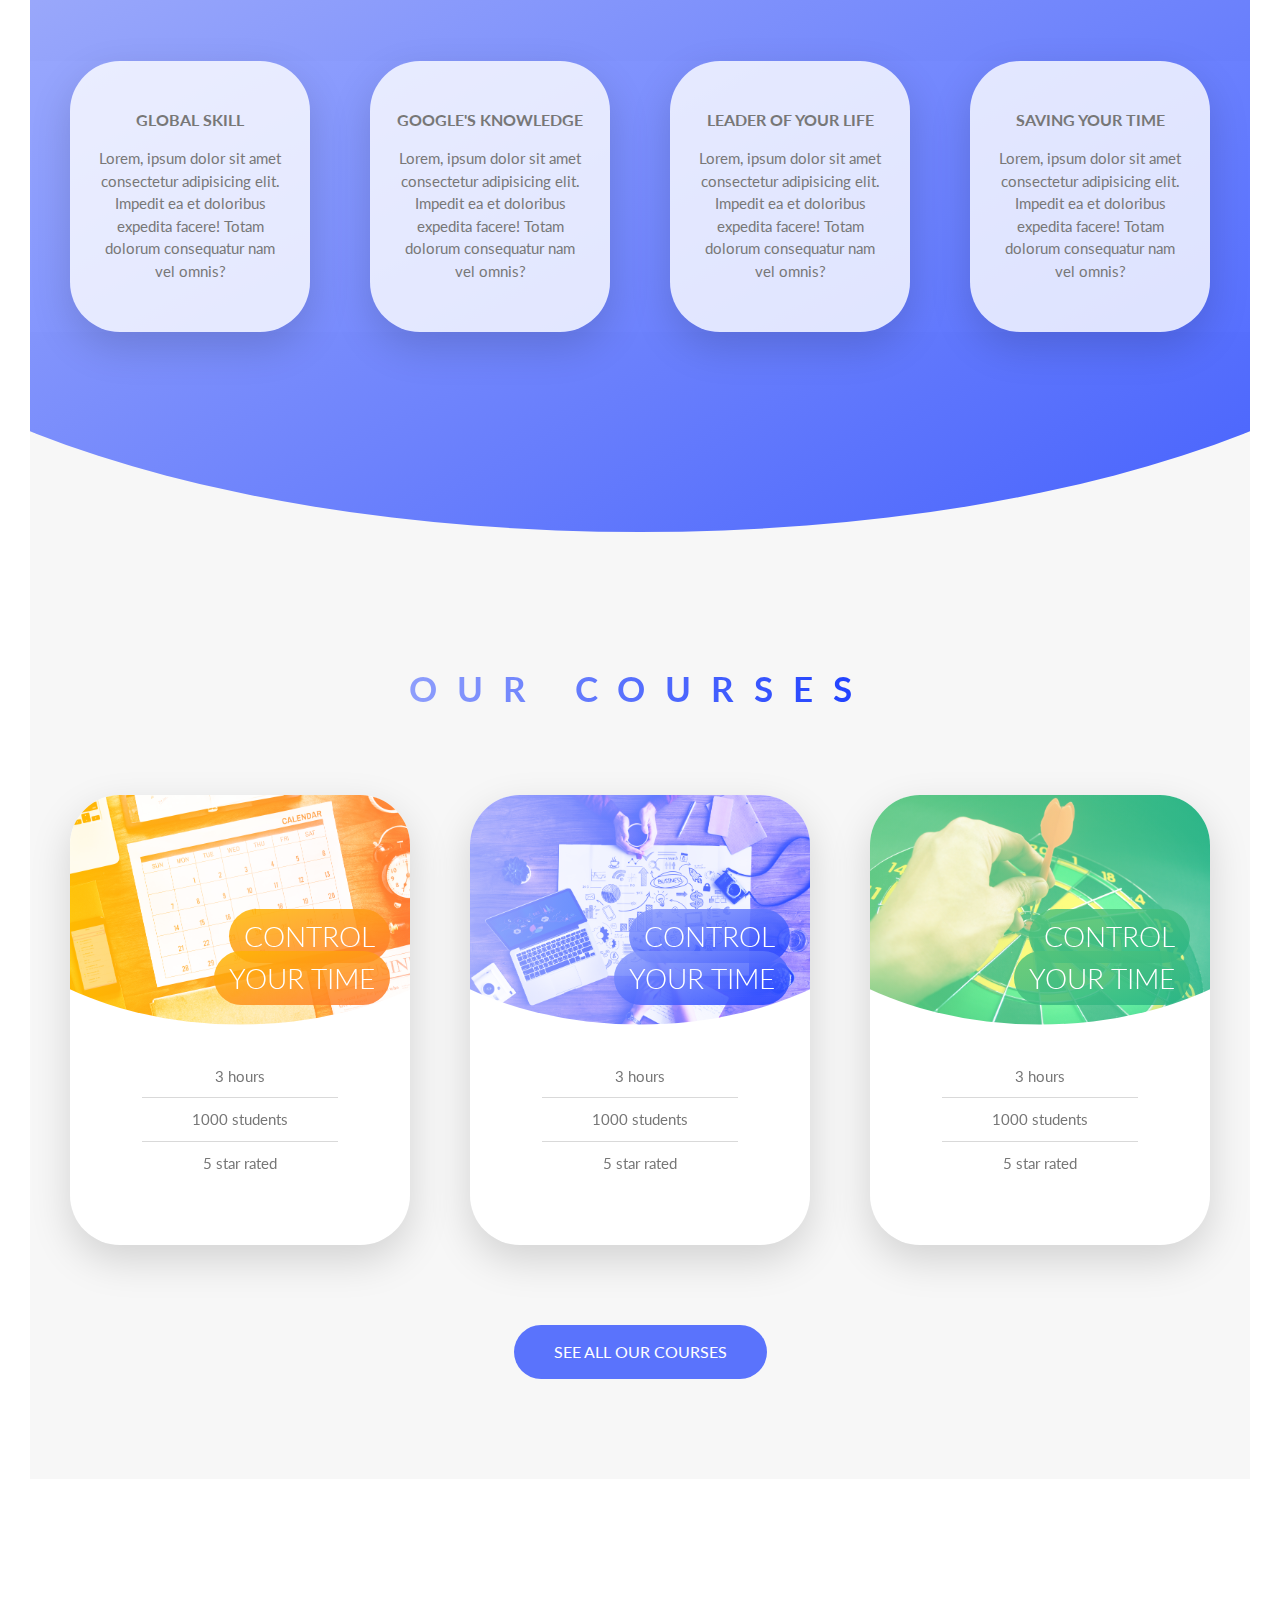
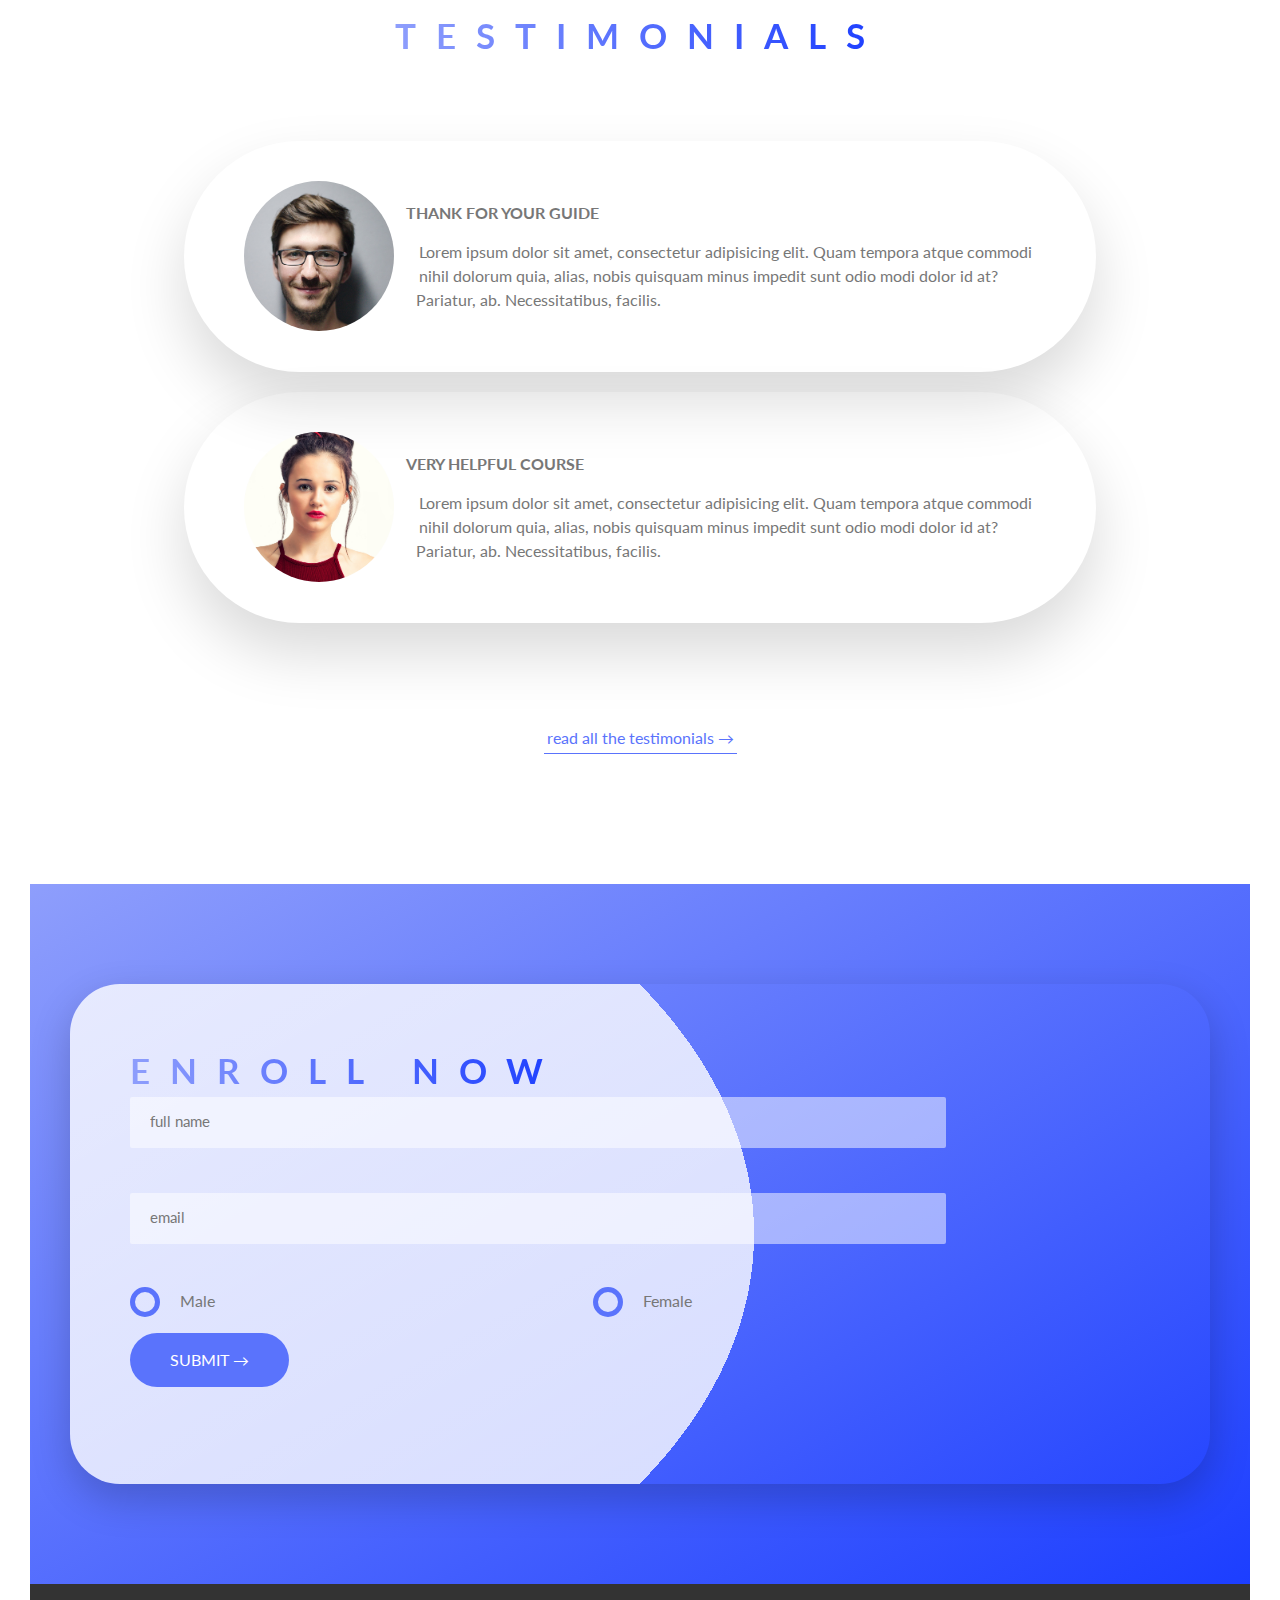
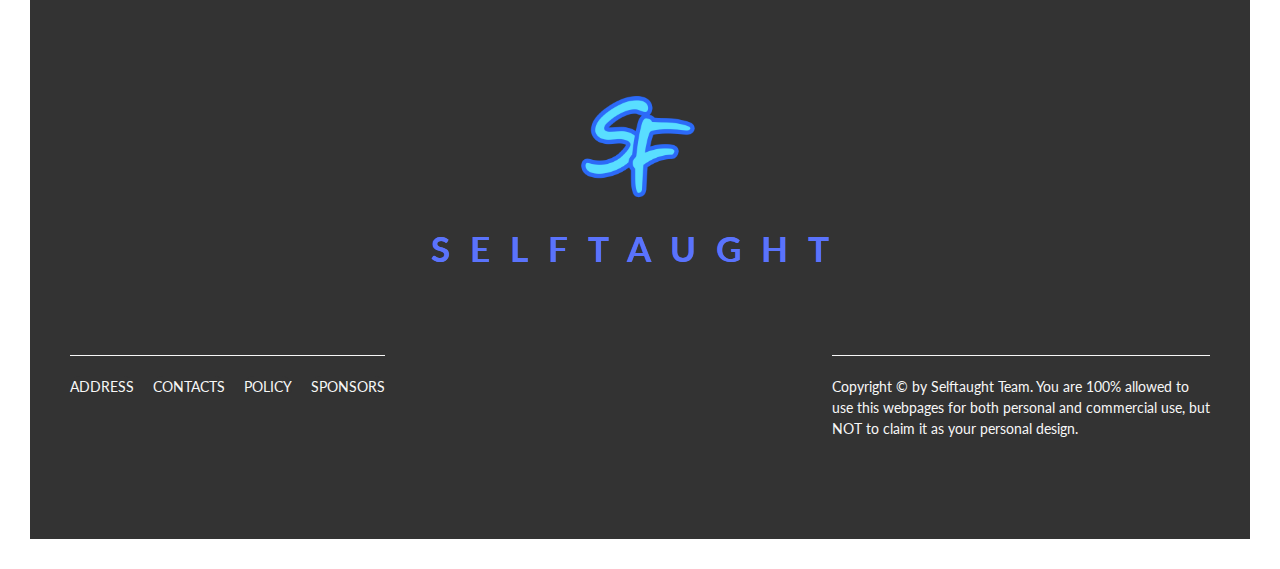
==== commit f0ea7da5: "section footer" ====
--- a/kteamsass/index.html
+++ b/kteamsass/index.html
@@ -199,5 +199,66 @@
       <a href="#" class="btn-text">read all the testimonials &rarr;</a>
     </div>
   </div>
+  <div class="section-enroll">
+    <div class="row">
+      <div class="enroll">
+        <div class="enroll__form">
+          <form action="get" class="form">
+            <div>
+              <h2 class="heading-secondary">enroll now</h2>
+            </div>
+            <div class="form__group">
+              <input type="text" name="name" id="name" class="form__input" placeholder="full name" required>
+              <label for="name" class="form__label">Full name</label>
+            </div>
+            <div class="form__group">
+              <input type="email" name="email" id="email" class="form__input" placeholder="email" required>
+              <label for="email" class="form__label">Email</label>
+            </div>
+            <div class="form__group">
+              <div class="form__radio-group">
+                <input type="radio" name="gender" id="male" class="form__radio-input">
+                <label for="male" class="form__radio-label">
+                  <span class="form__radio-button"></span>
+                  Male
+                </label>
+              </div>
+              <div class="form__radio-group">
+                <input type="radio" name="gender" id="female" class="form__radio-input">
+                <label for="female" class="form__radio-label">
+                  <span class="form__radio-button"></span>
+                  Female
+                </label>
+              </div>
+            </div>
+            <div class="form-group">
+              <a href="#" class="btn btn--blue">Submit &rarr;</a>
+            </div>
+          </form>
+        </div>
+      </div>
+    </div>
+  </div>
+  <footer class="footer">
+    <div class="footer__logo-box">
+      <img src="./img/logopng.png" alt="photo" class="footer__logo">
+      <h3 class="heading-secondary footer__title">SelfTaught</h3>
+    </div>
+    <div class="row">
+      <div class="col-1-of-2">
+        <div class="footer__navigation">
+          <ul class="footer__list">
+            <li class="footer__item"><a href="#" class="footer__link">Address</a></li>
+            <li class="footer__item"><a href="#" class="footer__link">Contacts</a></li>
+            <li class="footer__item"><a href="#" class="footer__link">Policy</a></li>
+            <li class="footer__item"><a href="#" class="footer__link">Sponsors</a></li>
+          </ul>
+        </div>
+      </div>
+      <div class="col-1-of-2">
+        <p class="footer__copyright">Copyright &copy; by Selftaught Team. You are 100% allowed to use this webpages for both personal and commercial use, but NOT to claim it as your personal design.</p>
+      </div>
+    </div>
+  </footer>
 </body>
 </html>
--- a/kteamsass/css/style.css
+++ b/kteamsass/css/style.css
@@ -370,6 +370,99 @@
 .composition__photo--p3 {
   left: 10%;
   top: 10rem;
+}
+
+.enroll {
+  background-image: radial-gradient(150% 200% ellipse at -15%, rgba(255, 255, 255, 0.8) 50%, transparent 50%), url("../img/background3.jpg");
+  background-size: cover;
+  border-radius: 5rem;
+  box-shadow: 0 1.5rem 4rem rgba(0, 0, 0, 0.2);
+  height: 50rem;
+}
+.enroll__form {
+  padding: 6rem;
+}
+
+.form__group:not(:last-child) {
+  margin-bottom: 2rem;
+}
+.form__label {
+  display: block;
+  font-size: 1.2rem;
+  font-weight: 700;
+  margin-left: 2rem;
+  margin-top: 0.7rem;
+  transition: all 0.3s;
+}
+.form__input {
+  background-color: rgba(255, 255, 255, 0.5);
+  border: none;
+  border-bottom: 3px solid transparent;
+  border-radius: 0.2rem;
+  color: inherit;
+  display: block;
+  font-family: inherit;
+  font-size: 1.5rem;
+  padding: 1.5rem 2rem;
+  transition: all 0.3s;
+  width: 80%;
+}
+.form__input:focus {
+  border-bottom: 3px solid #5a73fc;
+  box-shadow: 0 1rem 2rem rgba(0, 0, 0, 0.15);
+  outline: none;
+}
+.form__input:focus:invalid {
+  border-bottom: 3px solid #ff7730;
+}
+.form__input::-webkit-input-placeholder {
+  color: #777;
+}
+.form__input:placeholder-shown + .form__label {
+  opacity: 0;
+  transform: translateY(-4rem);
+  transition: all 0.3s;
+  visibility: hidden;
+}
+.form__radio-button {
+  border: 5px solid #5a73fc;
+  border-radius: 10rem;
+  display: inline-block;
+  height: 3rem;
+  position: absolute;
+  top: -0.4rem;
+  left: 0;
+  width: 3rem;
+}
+.form__radio-button::after {
+  background-color: #5a73fc;
+  border: 5px solid #5a73fc;
+  border-radius: 50%;
+  content: "";
+  display: inline-block;
+  height: 1.2rem;
+  opacity: 0;
+  position: absolute;
+  top: 50%;
+  left: 50%;
+  transform: translate(-50%, -50%);
+  width: 1.2rem;
+}
+.form__radio-label {
+  cursor: pointer;
+  font-size: 1.6rem;
+  padding-left: 5rem;
+  position: relative;
+}
+.form__radio-group {
+  display: inline-block;
+  width: 45%;
+}
+.form__radio-input {
+  display: none;
+}
+.form__radio-input:checked ~ .form__radio-label .form__radio-button::after {
+  opacity: 1;
 }
 
 .skill-box {
@@ -443,6 +536,59 @@
   width: 15rem;
 }
 
+.footer {
+  background-color: #333;
+  color: #f7f7f7;
+  font-size: 1.4rem;
+  padding: 10rem 0;
+}
+.footer__copyright {
+  border-top: 1px solid #f7f7f7;
+  float: right;
+  padding-top: 2rem;
+  width: 70%;
+}
+.footer__item {
+  display: inline-block;
+}
+.footer__item:not(:last-child) {
+  margin-right: 1.5rem;
+}
+.footer__link:link, .footer__link:visited {
+  background-color: #333;
+  border-radius: 5rem;
+  color: #f7f7f7;
+  display: inline-block;
+  text-decoration: none;
+  text-transform: uppercase;
+  transition: all 0.2s;
+}
+.footer__link:hover, .footer__link:active {
+  box-shadow: 0 1rem 2rem rgba(0, 0, 0, 0.4);
+  color: #5a73fc;
+  transform: rotate(5deg) scale(1.05);
+}
+.footer__list {
+  list-style: none;
+}
+.footer__logo {
+  height: auto;
+  width: 20rem;
+}
+.footer__logo-box {
+  margin-bottom: 8rem;
+  text-align: center;
+}
+.footer__navigation {
+  border-top: 1px solid #f7f7f7;
+  display: inline-block;
+  padding-top: 2rem;
+}
+.footer__title {
+  color: #5a73fc;
+  display: block;
+}
+
 .header {
   background-image: linear-gradient(to right bottom, rgba(142, 158, 252, 0.8), rgba(28, 62, 255, 0.8)), url("../img/background1.jpg");
   background-position: top;
@@ -510,6 +656,11 @@
   padding: 25rem 0 10rem 0;
 }
 
+.section-enroll {
+  background-image: linear-gradient(to right bottom, #8e9efc, #1c3eff);
+  padding: 10rem 0;
+}
+
 .section-skills {
   background-image: linear-gradient(to right bottom, rgba(142, 158, 252, 0.8), rgba(28, 62, 255, 0.8)), url("../img/background2.jpg");
   background-size: cover;
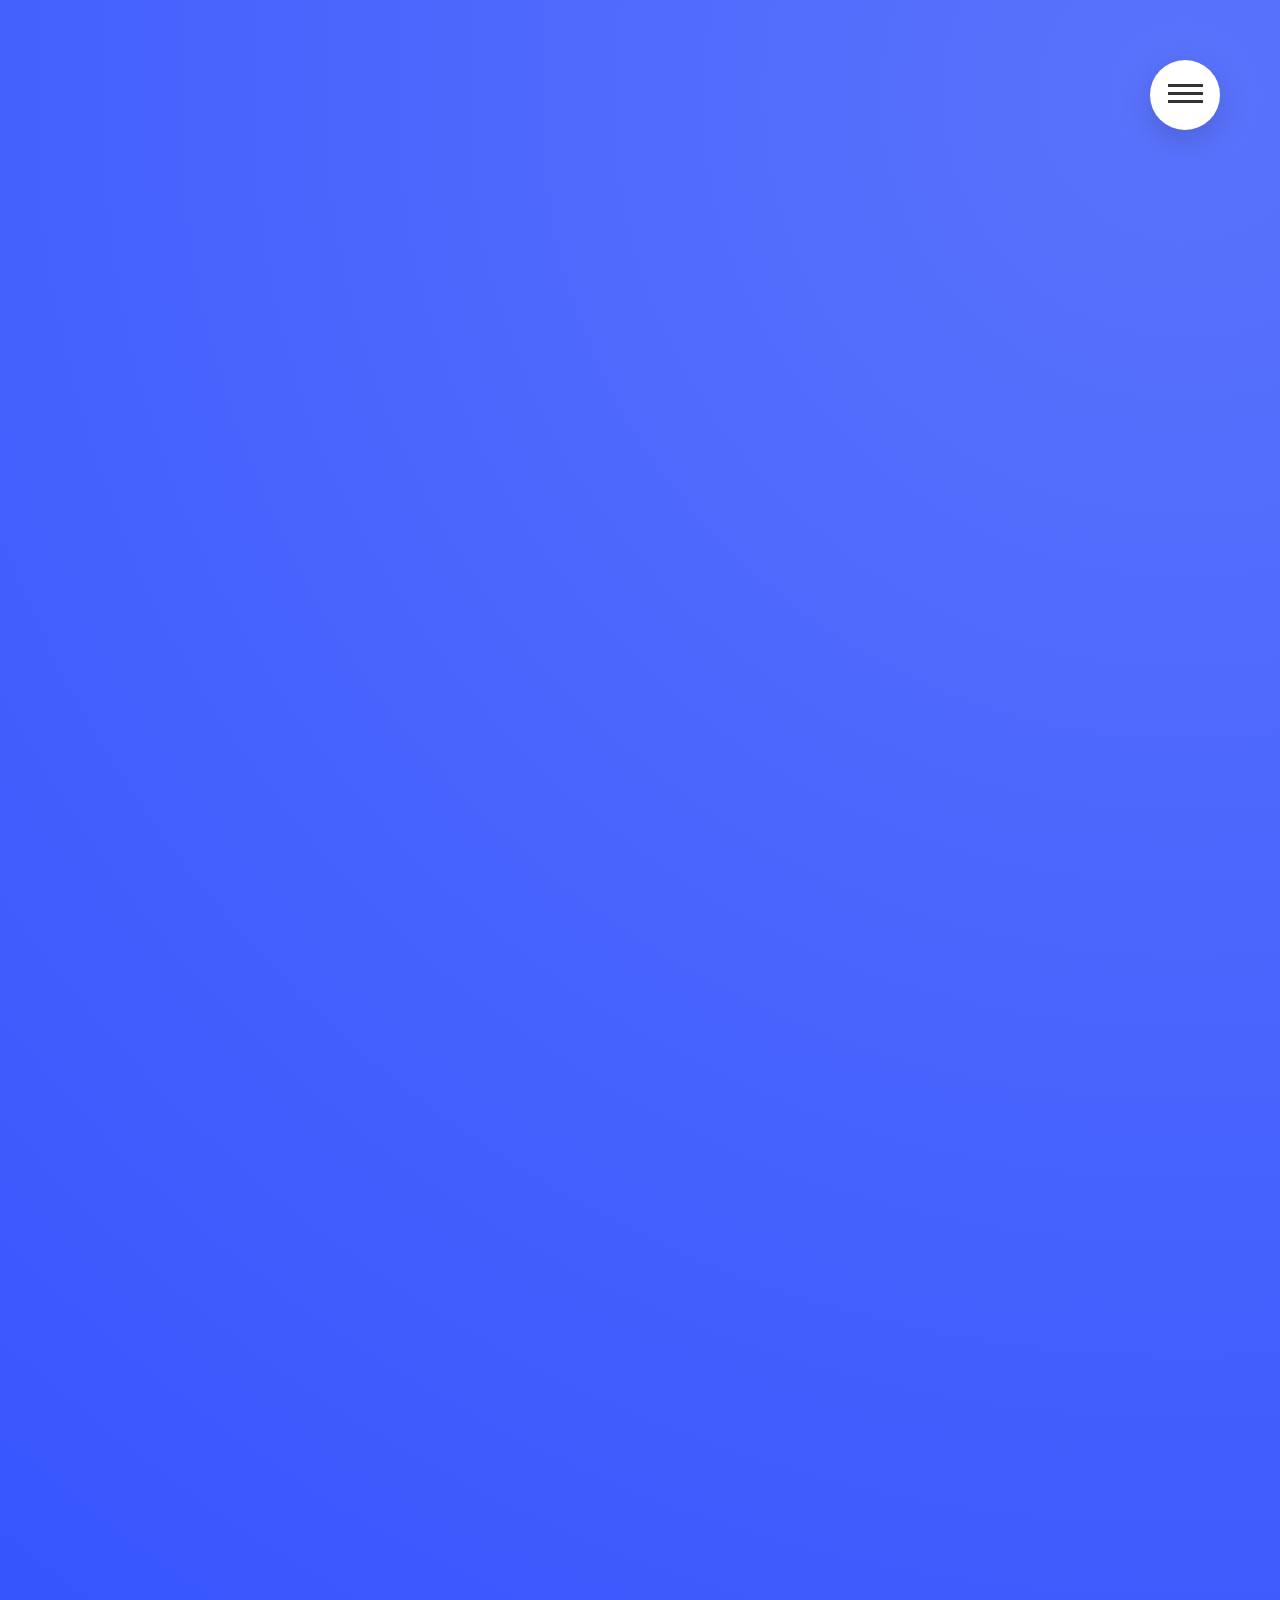
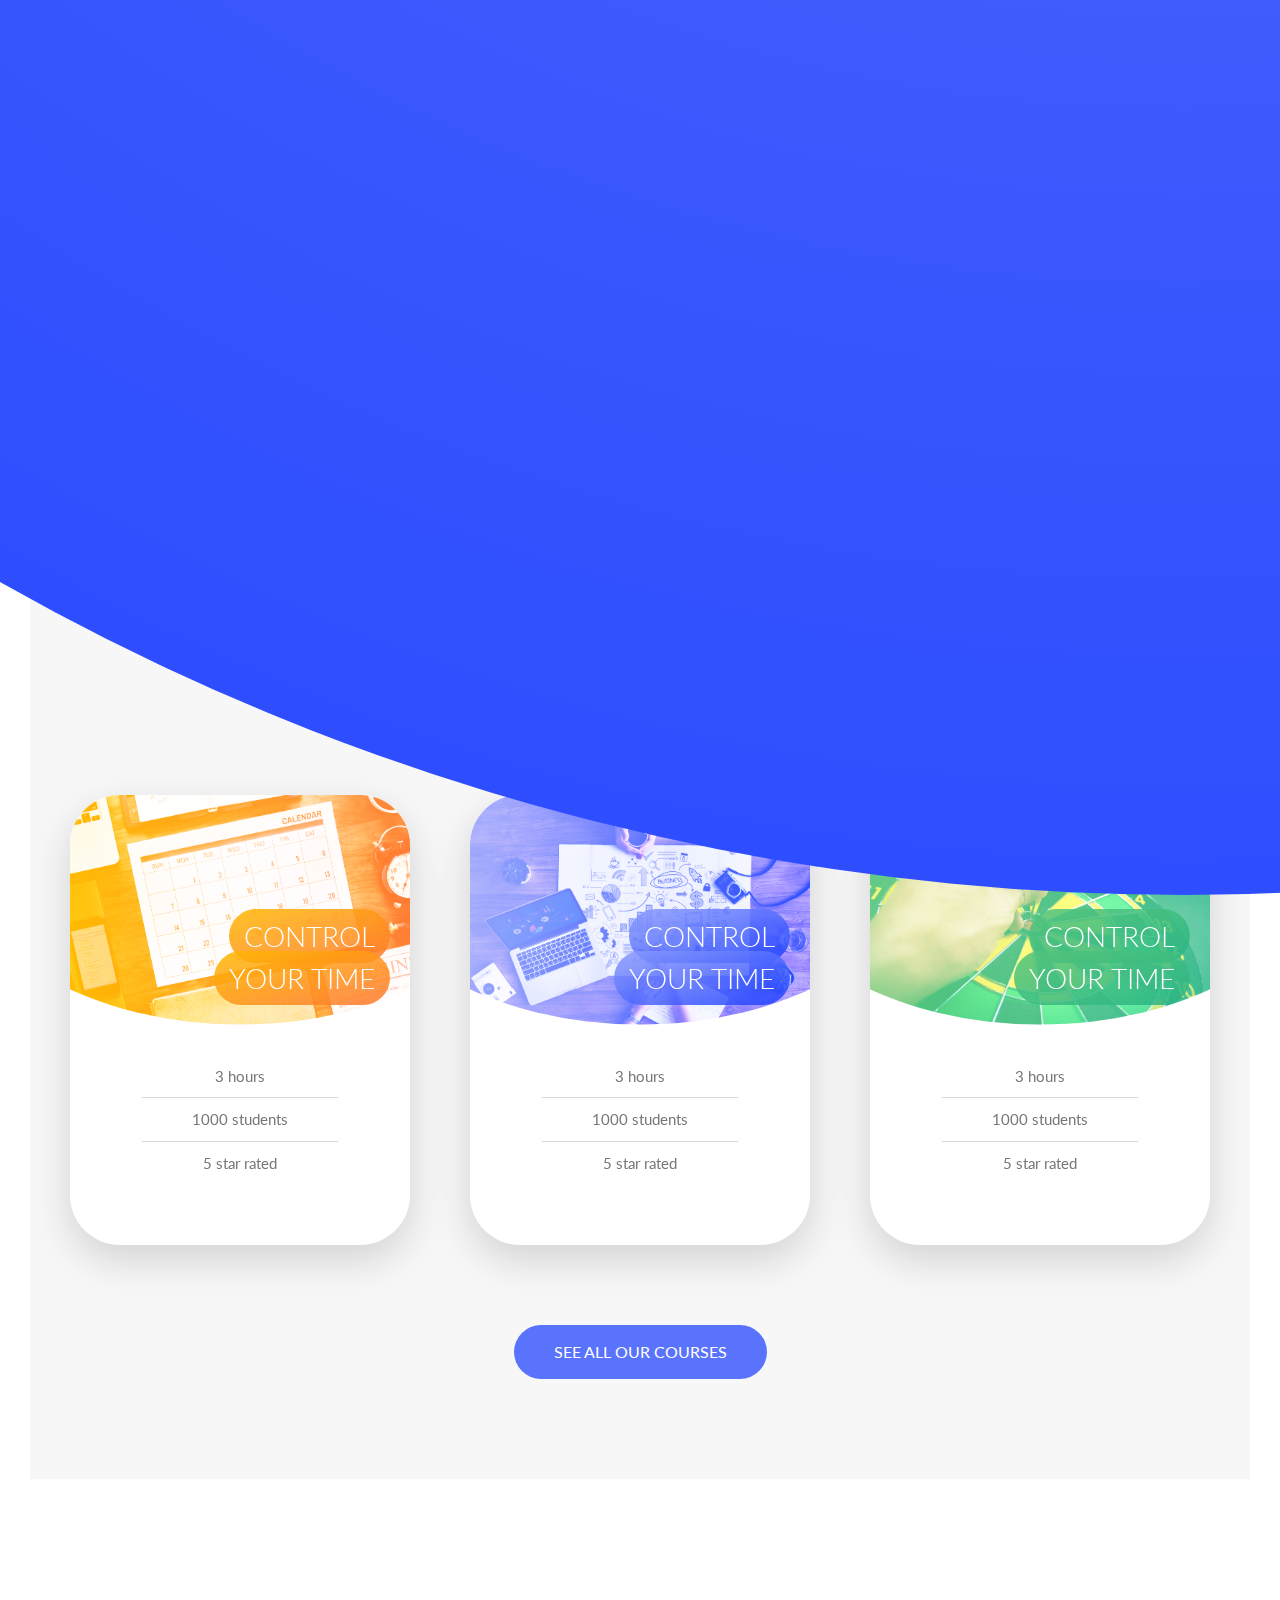
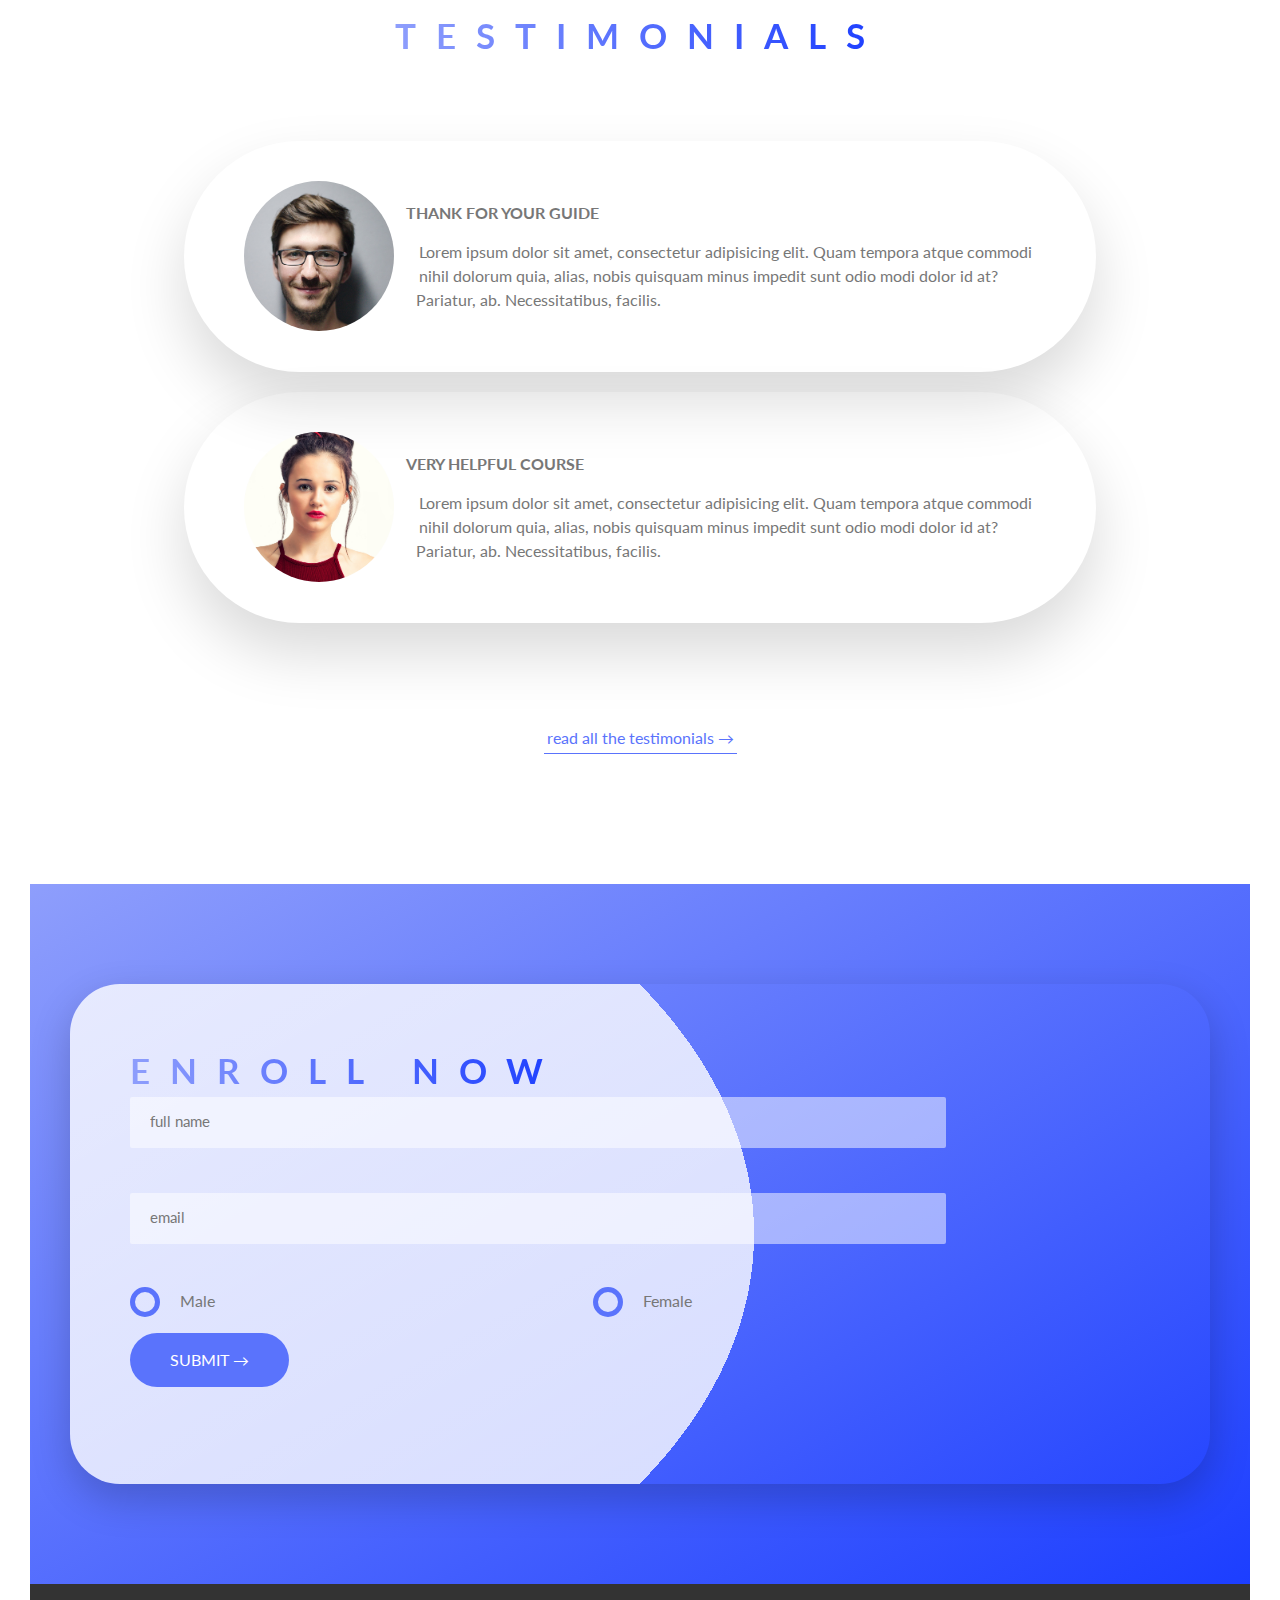
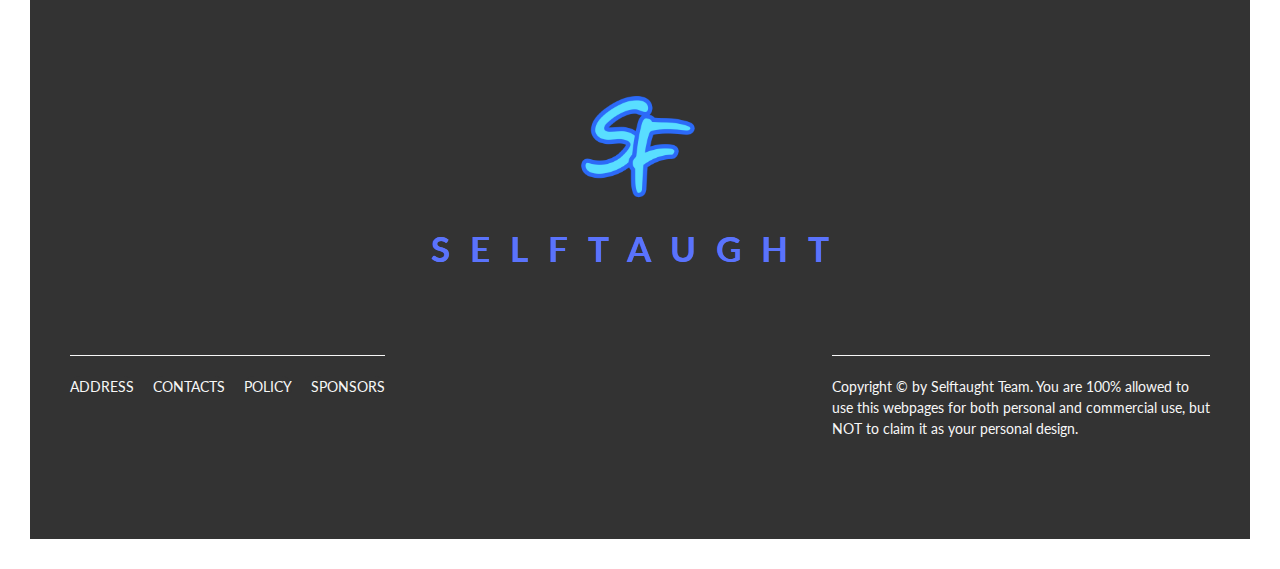
==== commit 639fd949: "navigation" ====
--- a/kteamsass/index.html
+++ b/kteamsass/index.html
@@ -4,7 +4,7 @@
   <meta charset="UTF-8">
   <meta name="viewport" content="width=device-width, initial-scale=1.0">
   <link href="https://fonts.googleapis.com/css2?family=Lato:ital,wght@0,100;0,400;1,700&display=swap" rel="stylesheet">
-  <link rel="stylesheet" href="../vendor/css/fontawesome-5.13.0.min.css">
+  <link rel="stylesheet" href="../vendors/css/fontawesome-5.13.0.min.css">
   <link rel="stylesheet" href="./css/style.css">
   <title>SELFTAUGHT | Skill Website | CSS và SASS nâng cao</title>
 </head>
@@ -260,5 +260,36 @@
       </div>
     </div>
   </footer>
+  <div class="popup" id="popup">
+    <div class="popup__content">
+      <div class="popup__left">
+        <img src="./img/popup1.jpg" alt="tour photo" class="popup__img">
+        <img src="./img/popup2.jpg" alt="tour photo" class="popup__img">
+      </div>
+      <div class="popup__right">
+        <a href="#section-courses" class="popup__close">&times;</a>
+        <h2 class="heading-secondary u-margin-bottom-small">Enroll now</h2>
+        <h3 class="heading-tertiary u-margin-bottom-small">Important &ndash; Please read these terms before booking.</h3>
+        <p class="popup__text">Lorem ipsum dolor sit amet consectetur adipisicing elit. Praesentium ex quas ipsa? Ab necessitatibus eos soluta obcaecati in provident, dolore recusandae voluptatibus dignissimos inventore quam eaque molestias accusantium exercitationem quibusdam.</p>
+        <a href="#" class="btn btn--blue">Enroll now</a>
+      </div>
+    </div>
+  </div>
+  <div class="navigation">
+    <input type="checkbox" id="navi-toggle" class="navigation__checkbox">
+    <label for="navi-toggle" class="navigation__button">
+      <span class="navigation__icon">&nbsp;</span>
+    </label>
+    <div class="navigation__background">&nbsp;</div>
+    <div class="navigation__nav">
+      <ul class="navigation__list">
+        <li class="navigation__item"><a href="#" class="navigation__link">About us</a></li>
+        <li class="navigation__item"><a href="#" class="navigation__link">Our skills</a></li>
+        <li class="navigation__item"><a href="#" class="navigation__link">Our courses</a></li>
+        <li class="navigation__item"><a href="#" class="navigation__link">Testimonials</a></li>
+        <li class="navigation__item"><a href="#" class="navigation__link">Enroll form</a></li>
+      </ul>
+    </div>
+  </div>
 </body>
 </html>
--- a/kteamsass/css/style.css
+++ b/kteamsass/css/style.css
@@ -465,6 +465,188 @@
   opacity: 1;
 }
 
+.navigation__background {
+  background-image: radial-gradient(#5a73fc, #1c3eff);
+  border-radius: 50%;
+  height: 6rem;
+  position: fixed;
+  scale: 80;
+  top: 6.5rem;
+  right: 6.5rem;
+  transition: transform 0.8s;
+  width: 6rem;
+  z-index: 1000;
+}
+.navigation__button {
+  background-color: #fff;
+  border-radius: 50%;
+  box-shadow: 0 1rem 3rem rgba(0, 0, 0, 0.15);
+  cursor: pointer;
+  height: 7rem;
+  position: fixed;
+  top: 6rem;
+  right: 6rem;
+  text-align: center;
+  width: 7rem;
+  z-index: 2000;
+}
+.navigation__button:hover .navigation__icon::after {
+  top: 1rem;
+}
+.navigation__button:hover .navigation__icon::before {
+  top: -1rem;
+}
+.navigation__checkbox {
+  display: none;
+}
+.navigation__checkbox:checked ~ .navigation__background {
+  transform: scale(80);
+}
+.navigation__checkbox:checked ~ .navigation__nav {
+  opacity: 1;
+  width: 100%;
+}
+.navigation__checkbox:checked + .navigation__button .navigation__icon {
+  background-color: transparent;
+}
+.navigation__checkbox:checked + .navigation__button .navigation__icon::after {
+  top: 0;
+  transform: rotate(-135deg);
+}
+.navigation__checkbox:checked + .navigation__button .navigation__icon::before {
+  top: 0;
+  transform: rotate(135deg);
+}
+.navigation__icon {
+  position: relative;
+  margin-top: 3.2rem;
+}
+.navigation__icon, .navigation__icon::after, .navigation__icon::before {
+  background-color: #333;
+  display: inline-block;
+  height: 0.3rem;
+  width: 3.5rem;
+}
+.navigation__icon::after, .navigation__icon::before {
+  content: "";
+  position: absolute;
+  transition: all 0.2s;
+  left: 0;
+}
+.navigation__icon::after {
+  top: 0.8rem;
+}
+.navigation__icon::before {
+  top: -0.8rem;
+}
+.navigation__item {
+  margin: 1rem;
+}
+.navigation__link:link, .navigation__link:visited {
+  background-image: radial-gradient(150% 200% ellipse at 115%, #fff 0%, #fff 50%, transparent 50%);
+  background-size: 252%;
+  color: #fff;
+  display: inline-block;
+  font-size: 3rem;
+  font-weight: 300;
+  padding: 1rem 2rem;
+  text-decoration: none;
+  text-transform: uppercase;
+  transition: all 0.4s;
+}
+.navigation__link:hover, .navigation__link:active {
+  background-position: 100%;
+  border-radius: 100rem;
+  color: #5a73fc;
+  transform: translateX(1rem);
+}
+.navigation__list {
+  position: absolute;
+  top: 50%;
+  left: 50%;
+  transform: translate(-50%, -50%);
+  list-style: none;
+  text-align: center;
+}
+.navigation__nav {
+  border-radius: 50%;
+  height: 100vh;
+  opacity: 0;
+  position: fixed;
+  scale: 80;
+  top: 0;
+  right: 0;
+  transition: all 0.8s;
+  width: 0;
+  z-index: 1500;
+}
+
+.popup {
+  background-color: rgba(0, 0, 0, 0.8);
+  height: 100vh;
+  opacity: 0;
+  position: fixed;
+  top: 0;
+  left: 0;
+  visibility: hidden;
+  width: 100%;
+  z-index: 9999;
+}
+.popup:target {
+  opacity: 1;
+  visibility: visible;
+}
+.popup:target .popup__content {
+  opacity: 1;
+  transform: translate(-50%, -50%) scale(1);
+  transition: all 0.4s 0.2s;
+}
+.popup__content {
+  position: absolute;
+  top: 50%;
+  left: 50%;
+  transform: translate(-50%, -50%);
+  background-color: #fff;
+  border-radius: 5rem;
+  opacity: 0;
+  overflow: hidden;
+  transform: translate(-50%, -50%) scale(0.5);
+  width: 75%;
+}
+.popup__close:link, .popup__close:visited {
+  color: #333;
+  font-size: 3rem;
+  position: absolute;
+  top: 2.5rem;
+  right: 2.5rem;
+  text-decoration: none;
+}
+.popup__close:hover {
+  color: #5a73fc;
+}
+.popup__img {
+  display: block;
+  width: 100%;
+}
+.popup__left {
+  display: table-cell;
+  width: calc(100% / 3);
+}
+.popup__right {
+  display: table-cell;
+  padding: 3rem 5rem;
+  width: calc(2 * 100% / 3);
+  vertical-align: middle;
+}
+.popup__text {
+  column-count: 2;
+  column-gap: 4rem;
+  column-rule: 1px solid #777;
+  font-size: 1.8rem;
+  hyphens: auto;
+  margin-bottom: 4rem;
+}
+
 .skill-box {
   background-color: rgba(255, 255, 255, 0.8);
   border-radius: 5rem;
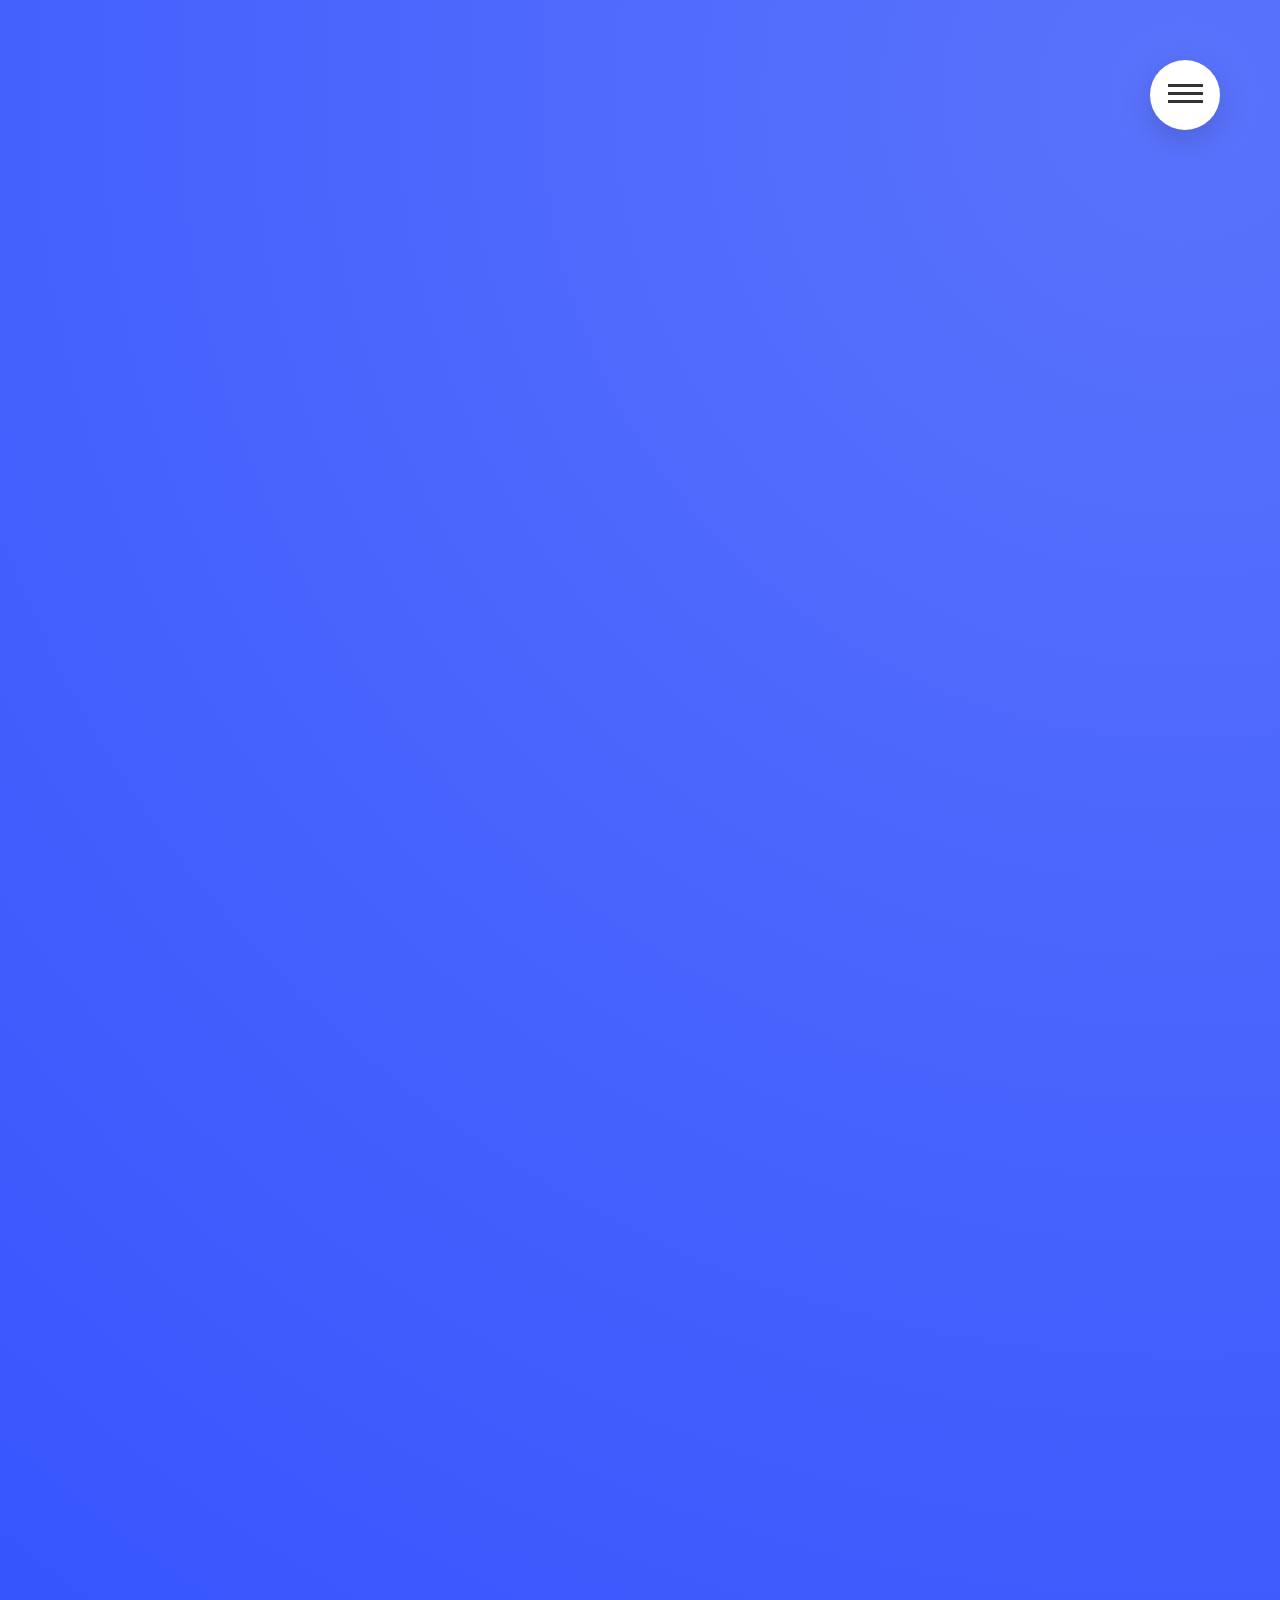
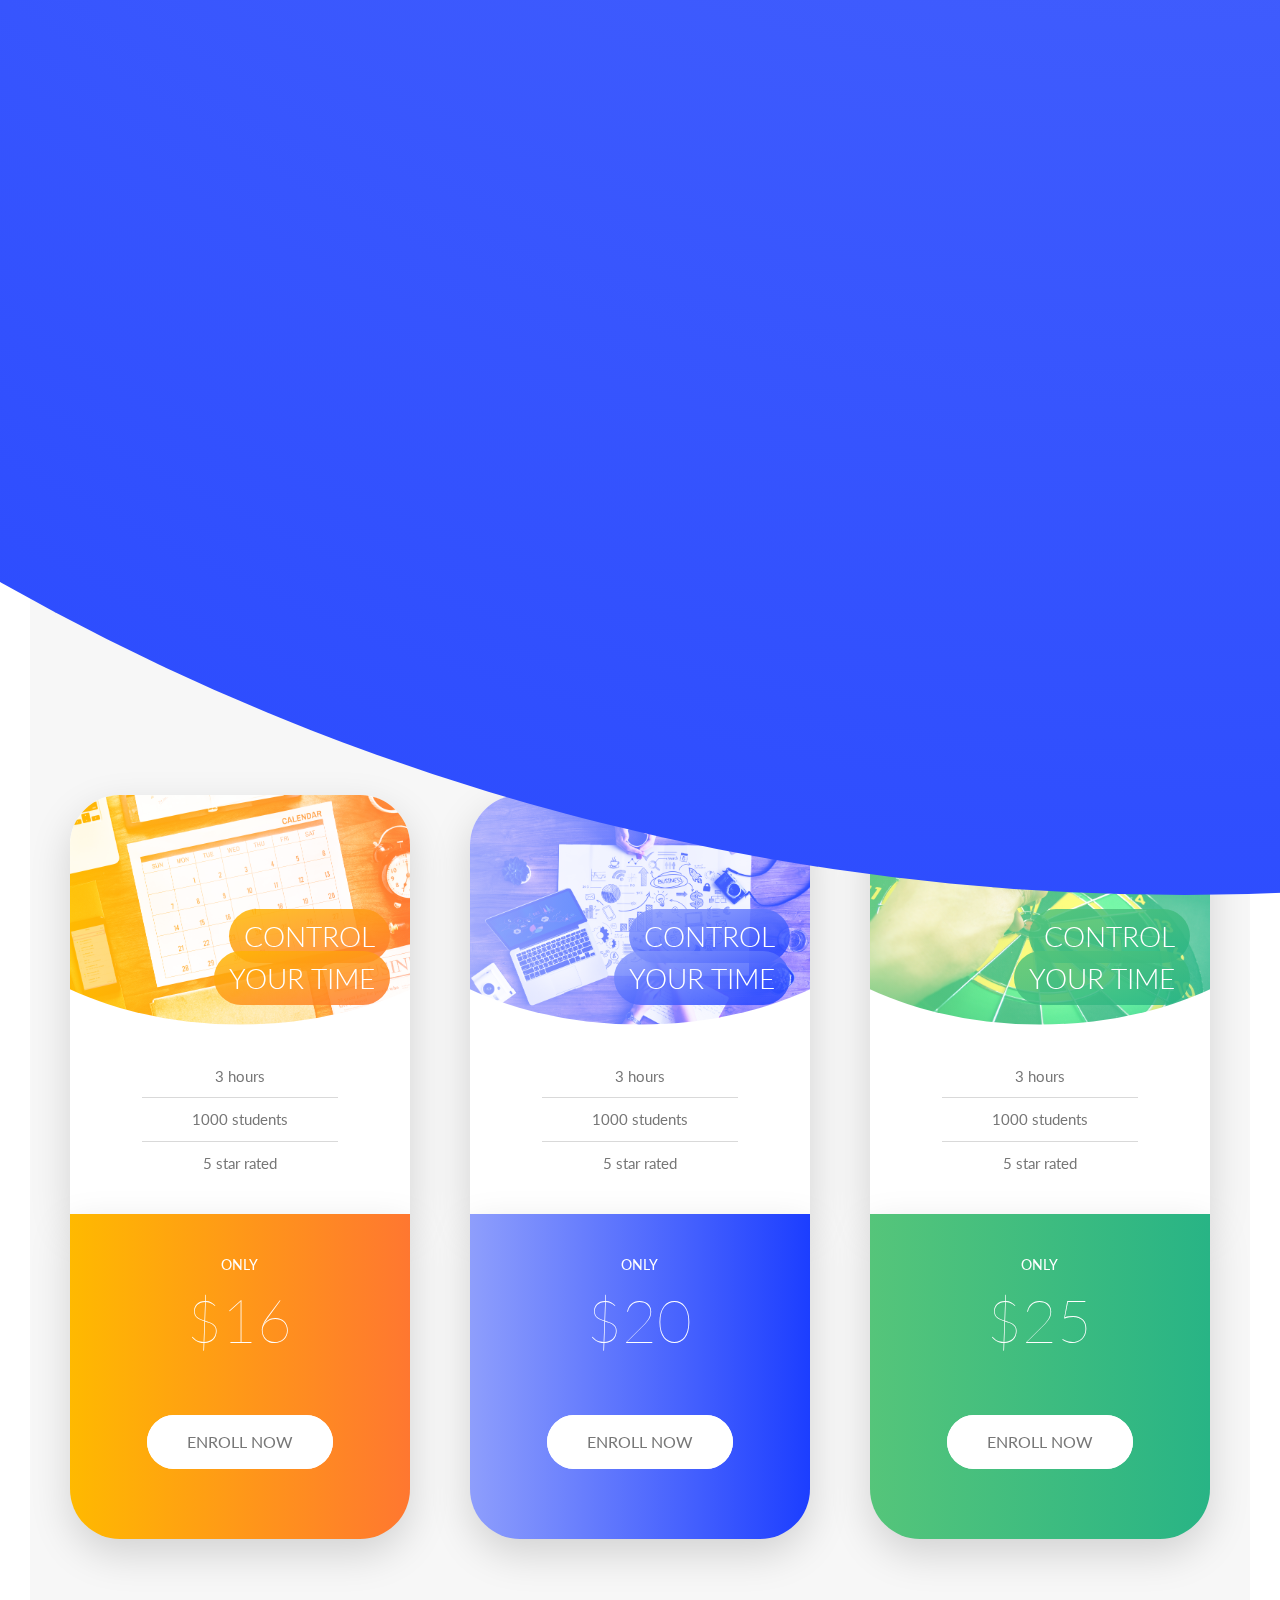
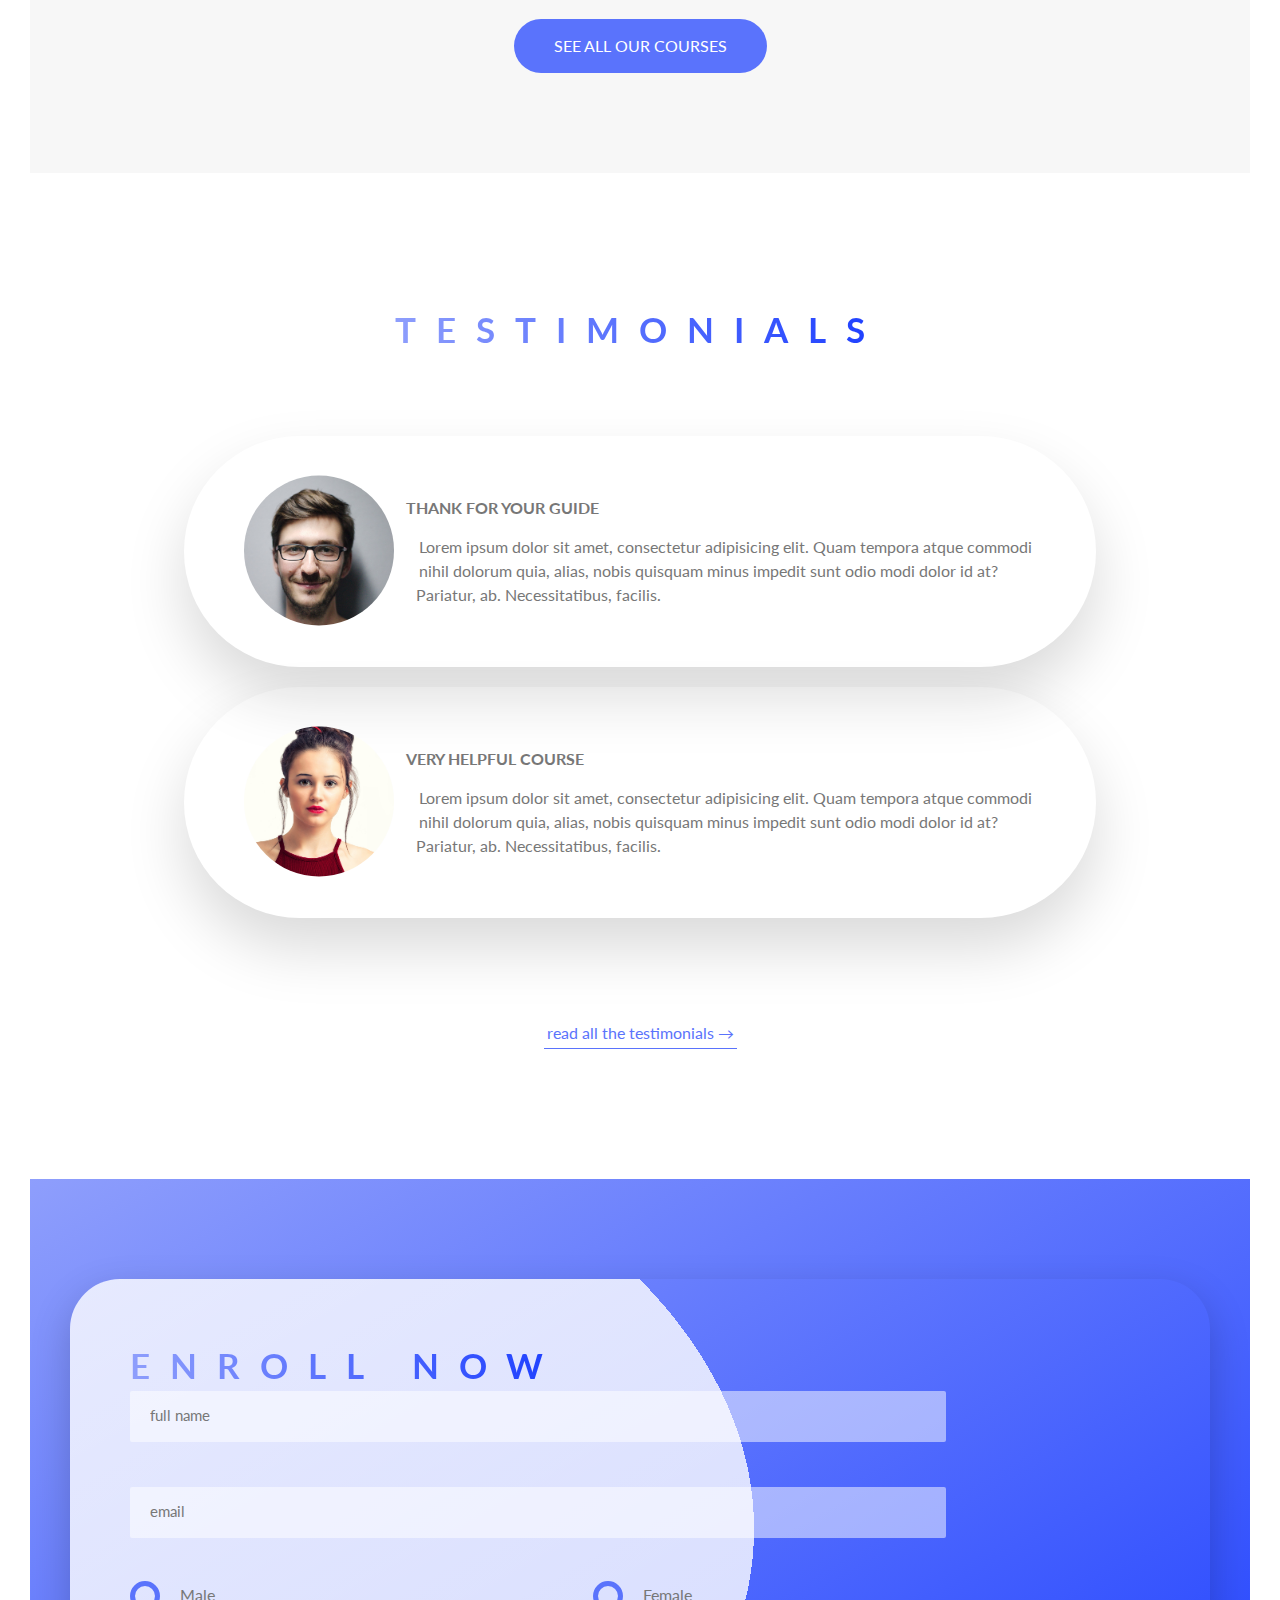
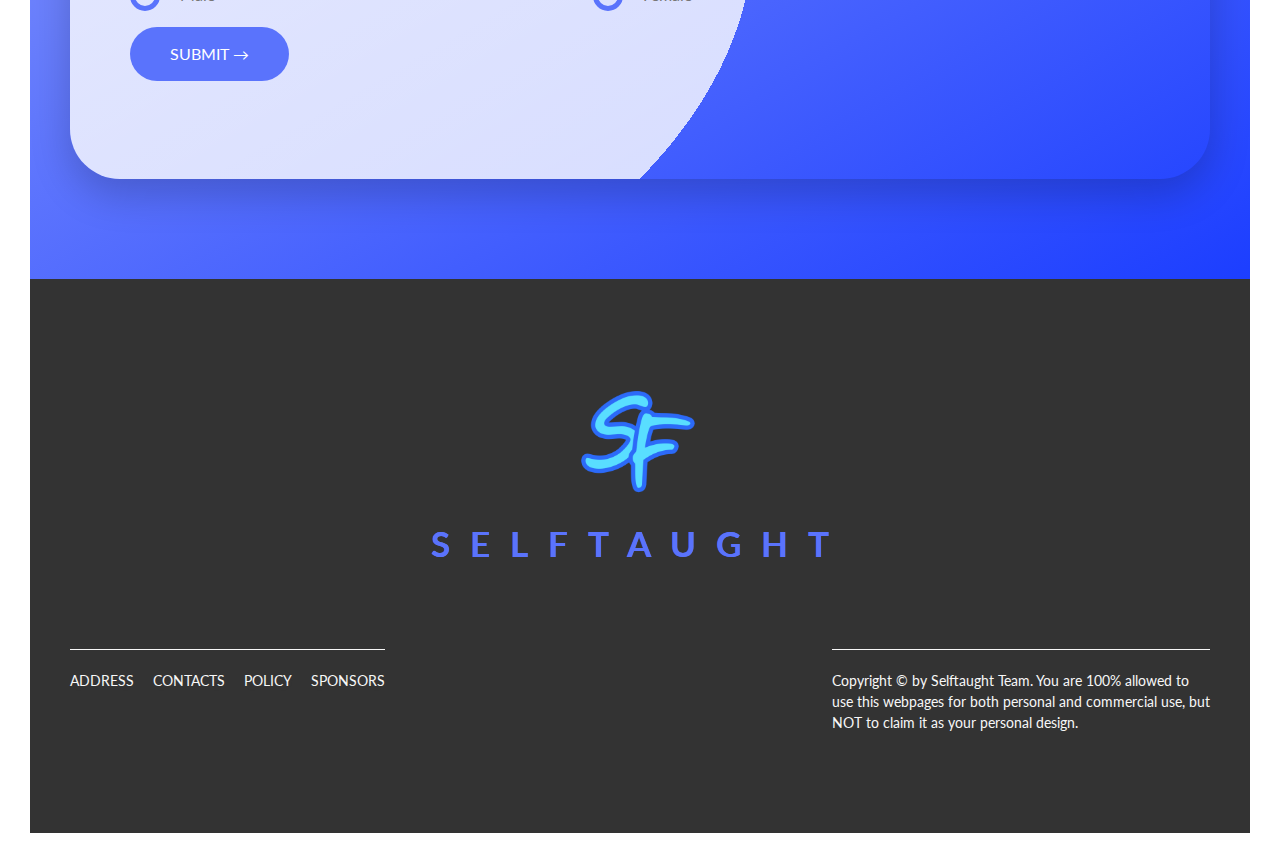
==== commit 2b15a55f: "responsive" ====
--- a/kteamsass/index.html
+++ b/kteamsass/index.html
@@ -35,9 +35,9 @@
       </div>
       <div class="col-1-of-2">
         <div class="composition">
-          <img src="./img/humangroups1.jpg" class="composition__photo composition__photo--p1" alt="photo1">
-          <img src="./img/humangroups2.jpg" class="composition__photo composition__photo--p2" alt="photo2">
-          <img src="./img/humangroups3.jpg" class="composition__photo composition__photo--p3" alt="photo3">
+          <img src="./img/humangroups1.jpg" class="composition__photo composition__photo--p1" alt="photo1" srcset="./img/humangroups1.jpg 1920w, ./img/humangroups1-small.png 600w" sizes="(max-width: 900px) 13vw, (max-width: 600px) 20vw, 270px">
+          <img src="./img/humangroups2.jpg" class="composition__photo composition__photo--p2" alt="photo2" srcset="./img/humangroups2.jpg 1920w, ./img/humangroups2.jpg 600w" sizes="(max-width: 900px) 13vw, (max-width: 600px) 20vw, 270px">
+          <img src="./img/humangroups3.jpg" class="composition__photo composition__photo--p3" alt="photo3" srcset="./img/humangroups3.jpg 1920w, ./img/humangroups3.jpg 600w" sizes="(max-width: 900px) 13vw, (max-width: 600px) 20vw, 270px">
         </div>
       </div>
     </div>
@@ -241,7 +241,10 @@
   </div>
   <footer class="footer">
     <div class="footer__logo-box">
-      <img src="./img/logopng.png" alt="photo" class="footer__logo">
+      <picture>
+        <source media="(min-width: 600px)" srcset="./img/logopng.png">
+        <img alt="photo" class="footer__logo" src="./img/logopng-small.png">
+      </picture>
       <h3 class="heading-secondary footer__title">SelfTaught</h3>
     </div>
     <div class="row">
--- a/kteamsass/css/style.css
+++ b/kteamsass/css/style.css
@@ -44,10 +44,31 @@
 
 body {
   box-sizing: border-box;
+  padding: 3rem;
+}
+@media (max-width: 900px) {
+  body {
+    padding: 0;
+  }
 }
 
 html {
-  font-size: 10px;
+  font-size: 62.5%;
+}
+@media (max-width: 900px) {
+  html {
+    font-size: 50%;
+  }
+}
+@media (max-width: 1200px) {
+  html {
+    font-size: 56.25%;
+  }
+}
+@media (min-width: 1800px) {
+  html {
+    font-size: 75%;
+  }
 }
 
 body {
@@ -71,6 +92,12 @@
   font-weight: 400;
   letter-spacing: 15px;
 }
+@media (max-width: 600px) {
+  .heading-primary--main {
+    font-size: 5rem;
+    letter-spacing: 1rem;
+  }
+}
 .heading-primary--sub {
   animation: moveInRight 1s ease-out;
   display: block;
@@ -78,6 +105,11 @@
   font-weight: 700;
   letter-spacing: 18px;
 }
+@media (max-width: 600px) {
+  .heading-primary--sub {
+    letter-spacing: 0.5rem;
+  }
+}
 
 .heading-secondary {
   -webkit-background-clip: text;
@@ -96,6 +128,16 @@
   text-shadow: 0.5rem 1rem 2rem rgba(0, 0, 0, 0.2);
   transform: skewY(5deg) scale(1.1);
 }
+@media (max-width: 900px) {
+  .heading-secondary {
+    font-size: 3rem;
+  }
+}
+@media (max-width: 600px) {
+  .heading-secondary {
+    font-size: 3rem;
+  }
+}
 
 .heading-tertiary {
   font-size: 1.6rem;
@@ -217,7 +259,7 @@
 }
 
 .card {
-  height: 45rem;
+  height: auto;
   perspective: 150rem;
   position: relative;
 }
@@ -225,15 +267,21 @@
   transform: rotateY(0);
 }
 .card:hover .card__side--front {
-  transform: rotateY(-180deg);
+  transform: rotateY(0);
+}
+@media (max-width: 900px) {
+  .card {
+    height: auto;
+  }
 }
 .card__cta {
-  position: absolute;
-  top: 50%;
-  left: 50%;
+  position: relative;
+  top: 0;
+  left: 0;
+  padding: 4rem;
   text-align: center;
-  transform: translate(-50%, -50%);
-  width: 90%;
+  transform: translate(0);
+  width: 100%;
 }
 .card__details {
   color: #777;
@@ -295,7 +343,7 @@
 }
 .card__price-box {
   color: #fff;
-  margin-bottom: 8rem;
+  margin-bottom: 3rem;
   text-align: center;
 }
 .card__price-only {
@@ -309,13 +357,13 @@
 }
 .card__side {
   backface-visibility: hidden;
-  border-radius: 5rem;
+  border-radius: 5rem 5rem 0 0;
   box-shadow: 0 1.5rem 4rem rgba(0, 0, 0, 0.15);
   color: #fff;
   font-size: 2rem;
   height: inherit;
   overflow: hidden;
-  position: absolute;
+  position: relative;
   transition: all 0.8s ease;
   top: 0;
   left: 0;
@@ -323,7 +371,8 @@
 }
 .card__side--back {
   background-color: green;
-  transform: rotateY(180deg);
+  border-radius: 0 0 5rem 5rem;
+  transform: rotateY(0);
 }
 .card__side--back-1 {
   background-image: linear-gradient(to right, #ffb900, #ff7730);
@@ -359,17 +408,47 @@
   transform: scale(1.05);
   z-index: 20;
 }
+@media (max-width: 900px) {
+  .composition__photo {
+    box-shadow: 0 1.5rem 3rem rgba(0, 0, 0, 0.2);
+    float: left;
+    margin-bottom: 3rem;
+    position: relative;
+    width: calc(100% / 3);
+  }
+}
 .composition__photo--p1 {
   left: 0;
   top: -2rem;
 }
+@media (max-width: 900px) {
+  .composition__photo--p1 {
+    top: 0;
+    transform: scale(1.1);
+  }
+}
 .composition__photo--p2 {
   right: 2rem;
   top: 2rem;
 }
+@media (max-width: 900px) {
+  .composition__photo--p2 {
+    top: -1;
+    right: 0;
+    transform: scale(1.2);
+    z-index: 12;
+  }
+}
 .composition__photo--p3 {
   left: 10%;
   top: 10rem;
+}
+@media (max-width: 900px) {
+  .composition__photo--p3 {
+    top: 0;
+    left: 0;
+    transform: scale(1.1);
+  }
 }
 
 .enroll {
@@ -379,8 +458,28 @@
   box-shadow: 0 1.5rem 4rem rgba(0, 0, 0, 0.2);
   height: 50rem;
 }
+@media (max-width: 1200px) {
+  .enroll {
+    background-image: radial-gradient(150% 200% ellipse at -15%, rgba(255, 255, 255, 0.8) 0%, rgba(255, 255, 255, 0.8) 65%, transparent 35%), url("../img/background3.jpg");
+  }
+}
+@media (max-width: 900px) {
+  .enroll {
+    background-image: linear-gradient(to right, rgba(255, 255, 255, 0.8) 0%, rgba(255, 255, 255, 0.8) 100%), url("../img/background3.jpg");
+  }
+}
 .enroll__form {
   padding: 6rem;
+}
+@media (max-width: 1200px) {
+  .enroll__form {
+    width: 65%;
+  }
+}
+@media (max-width: 900px) {
+  .enroll__form {
+    width: 100%;
+  }
 }
 
 .form__group:not(:last-child) {
@@ -477,6 +576,18 @@
   width: 6rem;
   z-index: 1000;
 }
+@media (max-width: 900px) {
+  .navigation__background {
+    top: 4.5rem;
+    right: 4.5rem;
+  }
+}
+@media (max-width: 600px) {
+  .navigation__background {
+    top: 4rem;
+    right: 4rem;
+  }
+}
 .navigation__button {
   background-color: #fff;
   border-radius: 50%;
@@ -490,6 +601,18 @@
   width: 7rem;
   z-index: 2000;
 }
+@media (max-width: 900px) {
+  .navigation__button {
+    top: 4rem;
+    right: 4rem;
+  }
+}
+@media (max-width: 600px) {
+  .navigation__button {
+    top: 3.5rem;
+    right: 3.5rem;
+  }
+}
 .navigation__button:hover .navigation__icon::after {
   top: 1rem;
 }
@@ -689,6 +812,18 @@
   filter: blur(0.5rem) brightness(70%);
   transform: scale(1.05);
 }
+@media (max-width: 900px) {
+  .testimonial {
+    margin-left: -20%;
+    width: 140%;
+  }
+}
+@media (max-width: 900px) {
+  .testimonial {
+    margin-left: auto;
+    width: 100%;
+  }
+}
 .testimonial__caption {
   color: #fff;
   font-size: 1.7rem;
@@ -724,12 +859,24 @@
   font-size: 1.4rem;
   padding: 10rem 0;
 }
+@media (max-width: 600px) {
+  .footer {
+    padding: 8rem 0;
+  }
+}
 .footer__copyright {
   border-top: 1px solid #f7f7f7;
   float: right;
   padding-top: 2rem;
   width: 70%;
 }
+@media (max-width: 600px) {
+  .footer__copyright {
+    float: none;
+    text-align: center;
+    width: 100%;
+  }
+}
 .footer__item {
   display: inline-block;
 }
@@ -761,10 +908,21 @@
   margin-bottom: 8rem;
   text-align: center;
 }
+@media (max-width: 600px) {
+  .footer__logo-box {
+    margin-bottom: 6rem;
+  }
+}
 .footer__navigation {
   border-top: 1px solid #f7f7f7;
   display: inline-block;
   padding-top: 2rem;
+}
+@media (max-width: 600px) {
+  .footer__navigation {
+    text-align: center;
+    width: 100%;
+  }
 }
 .footer__title {
   color: #5a73fc;
@@ -779,6 +937,16 @@
   height: 95vh;
   position: relative;
 }
+@media (min-resolution: 192dpi) and (max-width: 900px) {
+  .header {
+    background-image: linear-gradient(to right bottom, rgba(142, 158, 252, 0.8), rgba(28, 62, 255, 0.8)), url("../img/background1-small.png");
+  }
+}
+@media (max-width: 600px) {
+  .header {
+    clip-path: ellipse(60% 50% at 50% 20%);
+  }
+}
 .header__logo {
   height: 70px;
 }
@@ -807,11 +975,27 @@
 .row:not(:last-child) {
   margin-bottom: 8rem;
 }
+@media (max-width: 900px) {
+  .row:not(:last-child) {
+    margin-bottom: 5rem;
+  }
+}
+@media (max-width: 900px) {
+  .row {
+    max-width: 50rem;
+    padding: 0 3rem;
+  }
+}
 .row [class^=col-] {
   float: left;
 }
 .row [class^=col-]:not(:last-child) {
   margin-right: 6rem;
+}
+@media (max-width: 900px) {
+  .row [class^=col-]:not(:last-child) {
+    width: 100%;
+  }
 }
 
 .col-1-of-2 {
@@ -830,6 +1014,12 @@
   background-color: #f7f7f7;
   margin-top: -25rem;
   padding: 25rem 0;
+}
+@media (max-width: 600px) {
+  .section-about {
+    margin-top: -40rem;
+    padding: 20rem 0;
+  }
 }
 
 .section-courses {
